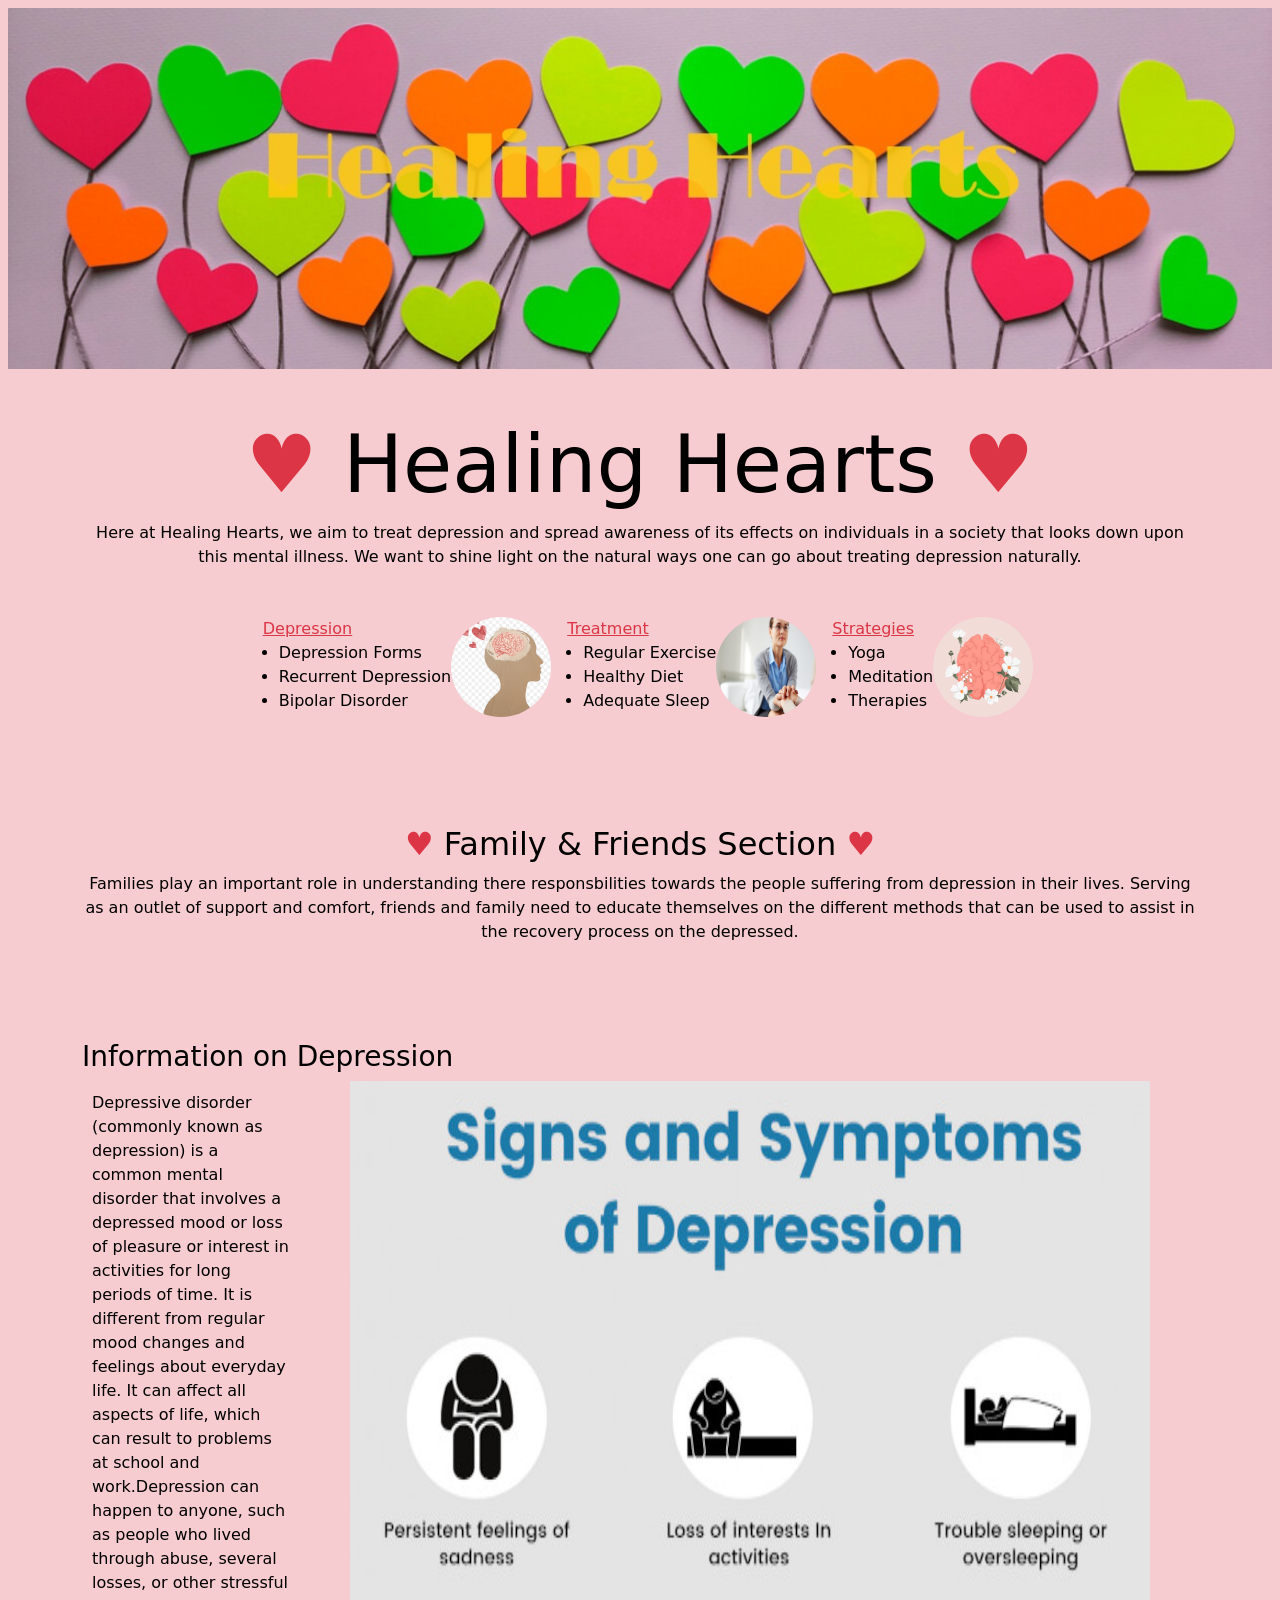
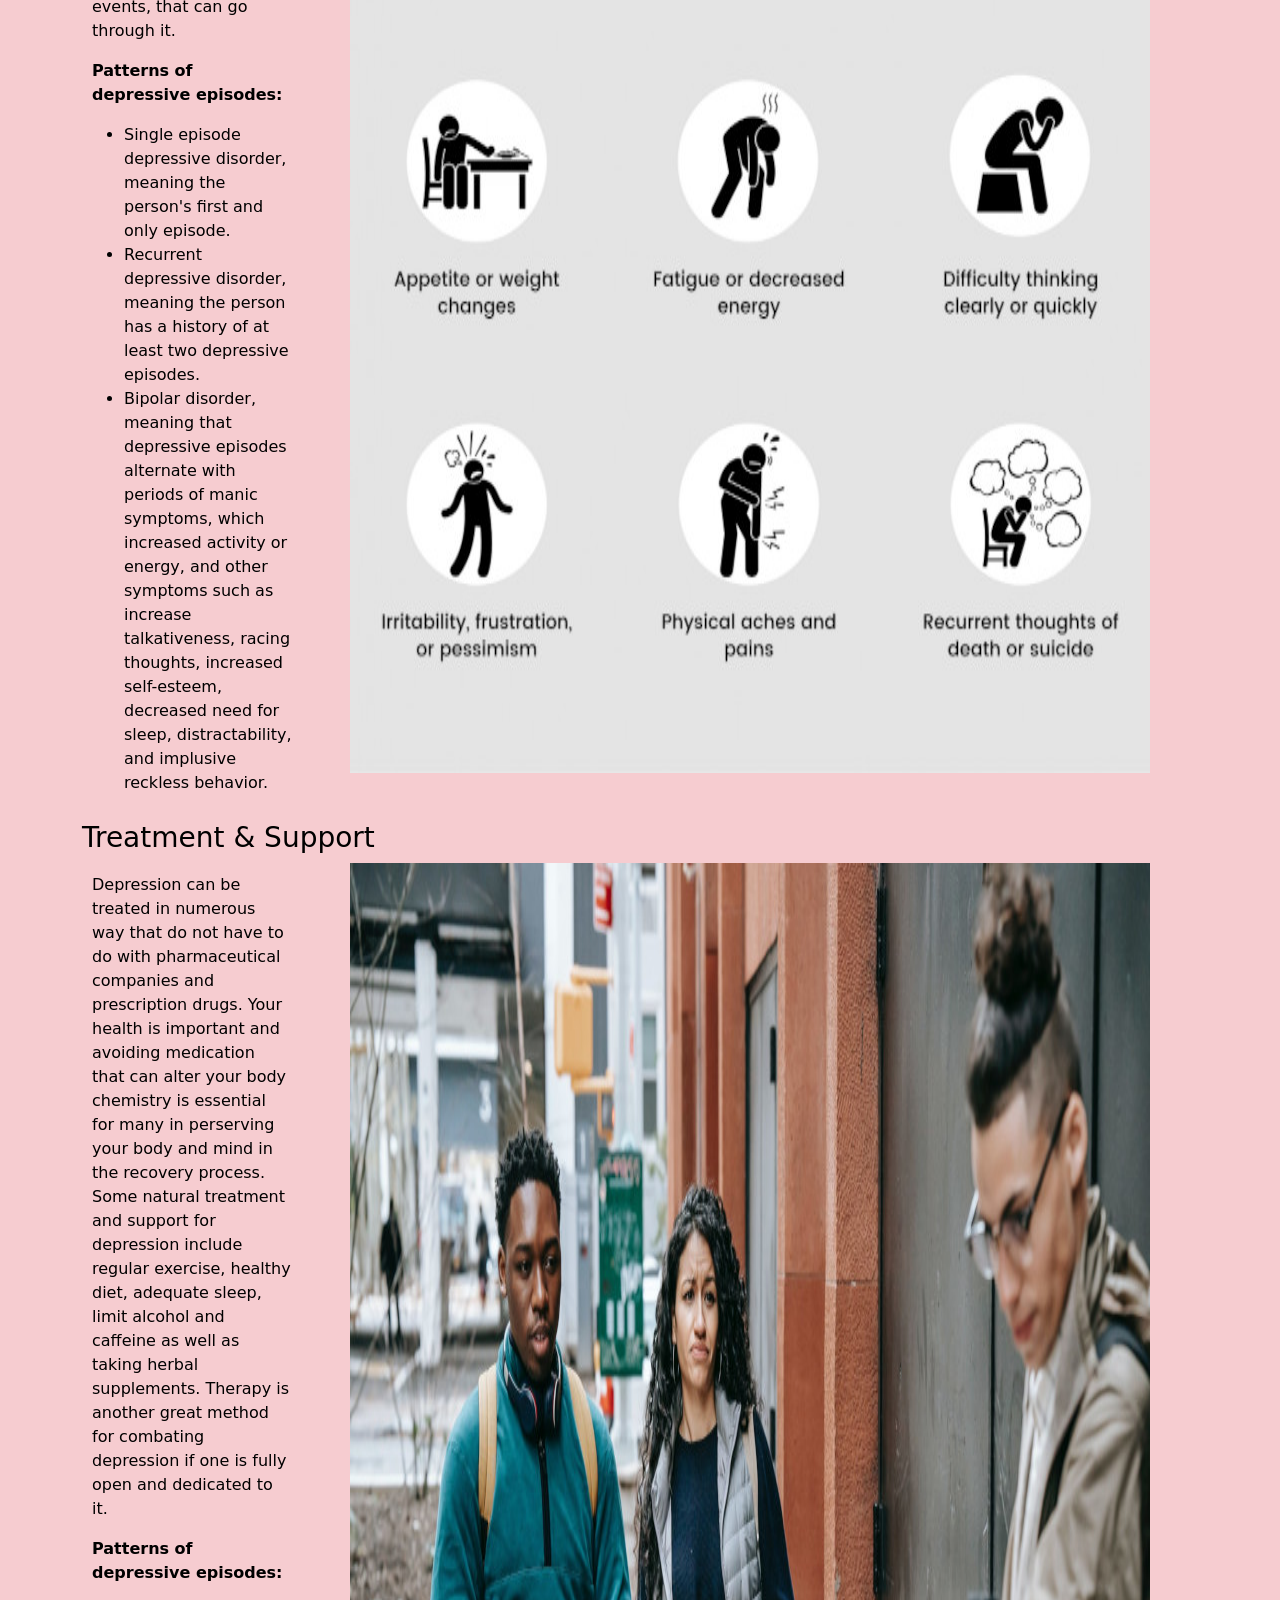
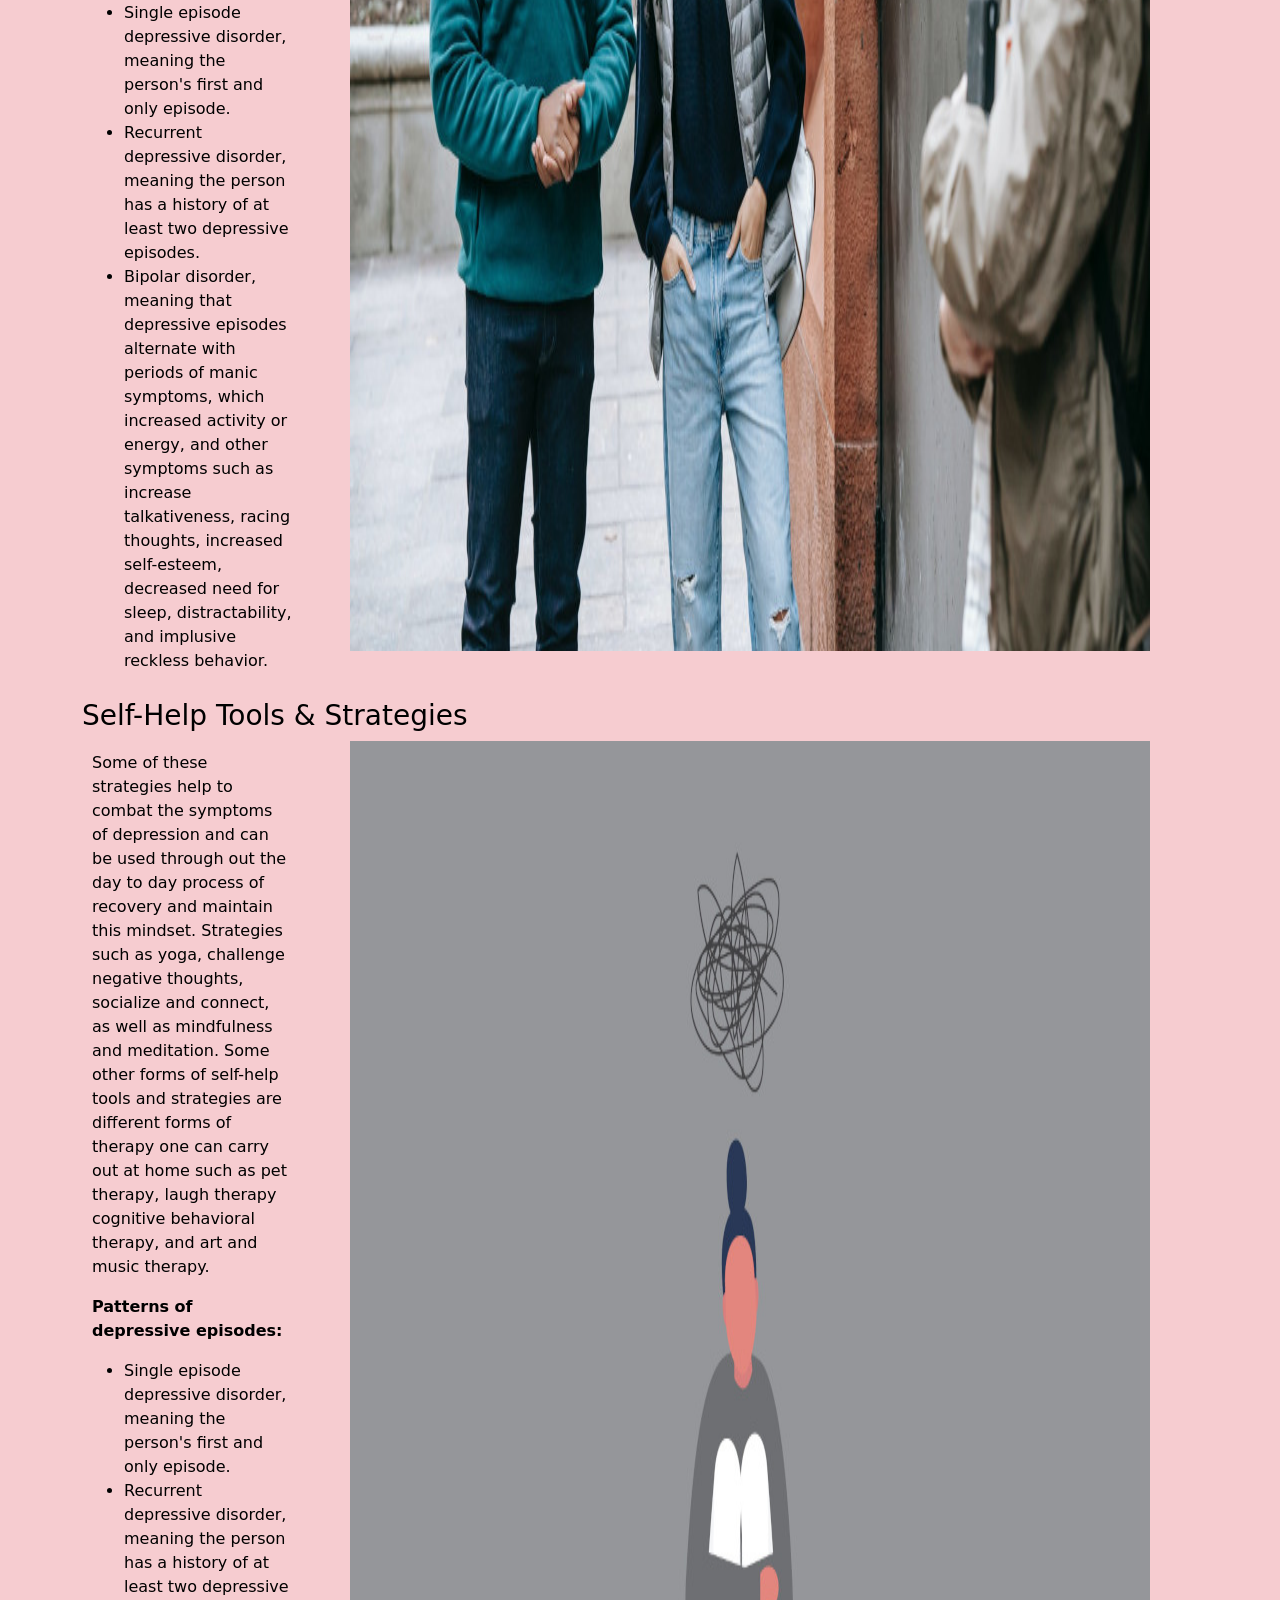
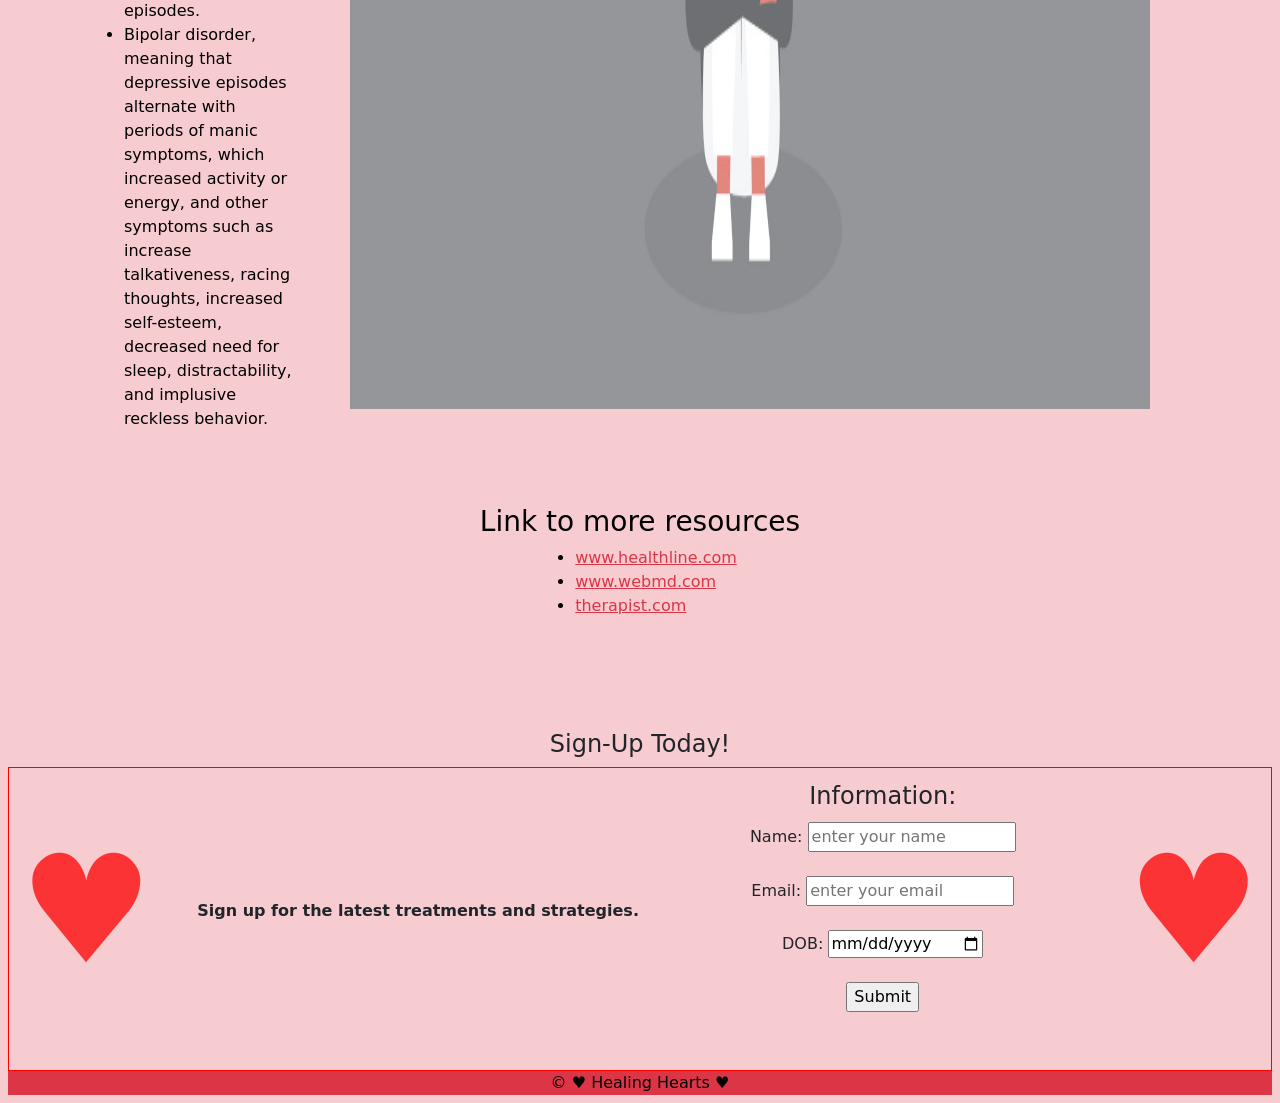
==== index.html @ 831aab3d "Add files via upload" ====
<!doctype html>
<html lang="en">

<head>
   <title>♥ Healing Hearts ♥</title>
   <meta charset="utf-8">
   <meta name="viewport" content="width=device-width, initial-scale=1.0">
   <link rel="stylesheet" href="CSS/mystyle.css">
   <link href="https://cdn.jsdelivr.net/npm/bootstrap@5.3.2/dist/css/bootstrap.min.css" rel="stylesheet"
      integrity="sha384-T3c6CoIi6uLrA9TneNEoa7RxnatzjcDSCmG1MXxSR1GAsXEV/Dwwykc2MPK8M2HN" crossorigin="anonymous">
</head>

<body>
   <div class="bg-danger p-2" style="--bs-bg-opacity: .25;">
      <header>
         <img src="img/Sample-Header-Photo.jpg" alt="Healing Hearts Header">
      </header>

      <main>
         <section class="container">
            <h1 class="display-1 mt-5"><span class="text-danger">♥</span> Healing Hearts <span
                  class="text-danger">♥</span></h1>
            <p class="text-center mt-2 mb-5">
               Here at Healing Hearts, we aim to treat depression and spread awareness of its
               effects on individuals in a society that looks down upon this mental illness.
               We want to shine light on the natural ways one can go about treating depression
               naturally.
            </p>

            <div class="d-flex justify-content-center">
               <nav class="activity-row">
                  <div class="list-paragraph">
                     <a href="#Section 1 Title" class="px-3 text-danger">Depression</a>
                     <ul>
                        <li>Depression Forms</li>
                        <li>Recurrent Depression</li>
                        <li>Bipolar Disorder</li>
                     </ul>
                  </div>
                  <img src="img/SectionOne.png" width="100" height="100" alt="Mental Illness">

                  <div class="list-paragraph">
                     <a href="#Section 2 Title" class="px-3 text-danger">Treatment</a>
                     <ul>
                        <li>Regular Exercise</li>
                        <li>Healthy Diet</li>
                        <li>Adequate Sleep</li>
                     </ul>
                  </div>
                  <img src="img/Section_2.png" width="100" height="100" alt="Treatment">

                  <div class="list-paragraph">
                     <a href="#Section 3 Title" class="px-3 text-danger">Strategies</a>
                     <ul>
                        <li>Yoga</li>
                        <li>Meditation</li>
                        <li>Therapies</li>
                     </ul>
                  </div>
                  <img src="img/Section3.png" width="100" height="100" alt="Strategies">
               </nav>
            </div>

            <h2 class="text-center mt-5 pt-5"><span class="text-danger">♥</span> Family & Friends Section <span
                  class="text-danger">♥</span></h2>
            <p class="text-center mb-5 pb-5">
               Families play an important role in understanding there responsbilities
               towards the people suffering from depression in their lives. Serving
               as an outlet of support and comfort, friends and family need to educate
               themselves on the different methods that can be used to assist in the
               recovery process on the depressed.
            </p>

            <h3 id="Section 1 Title" class="text-left">Information on Depression</h3>
            <article class="activity-row">
               <div class="activity-col">
                  <p>
                     Depressive disorder (commonly known as depression) is a common
                     mental disorder that involves a depressed mood or loss of pleasure
                     or interest in activities for long periods of time. It is different
                     from regular mood changes and feelings about everyday life. It can
                     affect all aspects of life, which can result to problems at school
                     and work.Depression can happen to anyone, such as people who lived
                     through abuse, several losses, or other stressful events, that can
                     go through it.</p>
                  <p>
                     <strong>Patterns of depressive episodes:</strong>
                  </p>
                  <div class="list-paragraph">
                     <ul>
                        <li>Single episode depressive disorder, meaning the person's first and
                           only episode.</li>
                        <li>Recurrent depressive disorder, meaning the person has
                           a history of at least two depressive episodes.</li>
                        <li>Bipolar disorder, meaning that depressive episodes alternate with periods of manic symptoms,
                           which increased activity or energy, and other symptoms such as increase
                           talkativeness, racing thoughts, increased self-esteem, decreased need
                           for sleep, distractability, and implusive reckless behavior.</li>
                     </ul>
                  </div>
               </div>
               <img src="img/signssymptoms.jpg" width="auto" height="auto" alt="Signs & Symptoms" class="mb-5 px-5">
            </article>

            <h3 id="Section 2 Title" class="text-left">Treatment & Support</h3>
            <article class="activity-row">
               <div class="activity-col">
                  <p>
                     Depression can be treated in numerous way that do not have to
                     do with pharmaceutical companies and prescription drugs. Your
                     health is important and avoiding medication that can alter your
                     body chemistry is essential for many in perserving your body and
                     mind in the recovery process. Some natural treatment and support
                     for depression include regular exercise, healthy diet, adequate
                     sleep, limit alcohol and caffeine as well as taking herbal supplements.
                     Therapy is another great method for combating depression if one is
                     fully open and dedicated to it.
                  </p>
                  <p>
                     <strong>Patterns of depressive episodes:</strong>
                  </p>
                  <div class="list-paragraph">
                     <ul>
                        <li>Single episode depressive disorder, meaning the person's first and
                           only episode.</li>
                        <li>Recurrent depressive disorder, meaning the person has
                           a history of at least two depressive episodes.</li>
                        <li>Bipolar disorder, meaning that depressive episodes alternate with periods of manic symptoms,
                           which increased activity or energy, and other symptoms such as increase
                           talkativeness, racing thoughts, increased self-esteem, decreased need
                           for sleep, distractability, and implusive reckless behavior.</li>
                     </ul>
                  </div>
               </div>
               <img src="img/pexels-keira-burton-6147128-1-scaled.jpg" width="auto" height="auto"
                  alt="Treatment & Support" class="mb-5 px-5">
            </article>

            <h3 id="Section 3 Title" class="text-left">Self-Help Tools & Strategies</h3>
            <article class="activity-row">
               <div class="activity-col">
                  <p>
                     Some of these strategies help to combat the symptoms of depression
                     and can be used through out the day to day process of recovery and
                     maintain this mindset. Strategies such as yoga, challenge negative
                     thoughts, socialize and connect, as well as mindfulness and meditation.
                     Some other forms of self-help tools and strategies are different forms
                     of therapy one can carry out at home such as pet therapy, laugh therapy
                     cognitive behavioral therapy, and art and music therapy.
                  </p>
                  <p>
                     <strong>Patterns of depressive episodes:</strong>
                  </p>
                  <div class="list-paragraph">
                     <ul>
                        <li>Single episode depressive disorder, meaning the person's first and
                           only episode.</li>
                        <li>Recurrent depressive disorder, meaning the person has
                           a history of at least two depressive episodes.</li>
                        <li>Bipolar disorder, meaning that depressive episodes alternate with periods of manic symptoms,
                           which increased activity or energy, and other symptoms such as increase
                           talkativeness, racing thoughts, increased self-esteem, decreased need
                           for sleep, distractability, and implusive reckless behavior.</li>
                     </ul>
                  </div>
               </div>
               <img src="img/Depressed-1.jpg" width="auto" height="auto" alt="Self-Help Tools & Strategies"
                  class="mb-5 px-5">
            </article>

            <h3 class="text-center mt-5">Link to more resources</h3>
            <div class="d-flex justify-content-center mb-5 pb-5">
               <ul>
                  <li><a href="https://www.healthline.com/" class="text-danger">www.healthline.com</a></li>
                  <li><a href="https://www.webmd.com/" class="text-danger">www.webmd.com</a></li>
                  <li><a href="https://therapist.com/" class="text-danger">therapist.com</a></li>
               </ul>
            </div>
         </section>
      </main>

      <article id="sign_up_today!" class="text-center" class="text-black">
         <h4>Sign-Up Today!</h4>
         <div id="sign_up_today">
            <p class="heart-container">♥</p>
            <p>
               <strong>Sign up for the latest treatments and strategies.</strong>
            </p>
            <aside>
               <form action="https://api.sheetmonkey.io/form/oBPAyMfggeVsND5nPF7bwJ" method="POST">
                  <fieldset class="mb-5">
                     <legend>Information:</legend>
                     <label for="name">Name:</label> <input id="name" type="text" name="visitor_name"
                        placeholder="enter your name"><br><br>
                     <label for="email">Email:</label> <input id="email" type="email" name="visitor_email"
                        placeholder="enter your email"><br><br>
                     <label for="DOB">DOB:</label> <input id="DOB" type="date" name="visitor_DOB"
                        placeholder="enter your DOB"><br><br>
                     <input type="submit" value="Submit">
                  </fieldset>
               </form>
            </aside>
            <p class="heart-container">♥</p>
         </div>
      </article>

      <footer class="text-center bg-danger text-black">
         &copy; ♥ Healing Hearts ♥
      </footer>
   </div>
</body>

</html>
---- CSS/mystyle.css ----
header img {
    width: 100%;
}

h1 {
    text-align: center;
    font-size: 50px;
}

body {
    font-family: sans-serif;
}

footer {
    text-align: center;
}

.activity-row {
    display: flex;
    text-align: left;
}

main {
    color:black;
 }

 .container {
    margin-left: auto;
    margin-right: auto;
    max-width: 1000px;
}

nav img {
    border-radius: 50%;
    width: 100px;
    height: 100px; 
 }

 #sign_up_today {
    border: 1px solid red;
    padding: 10px;
    display: flex;
    justify-content: space-between;
    align-items: center;
    flex-wrap: wrap;
 }

 #sign_up_today form {
    flex: 1;
    max-width: 400px;
 }

 .heart-container {
    font-size: 150px;
    color:red;
    opacity: 0.75;
 }

 .activity-col {
    padding: 10px;
}

.list-paragraph {
    margin-left: auto;
    text-align: left;
 }

 img {
    width: 100%; /* or max-width: 100%; */
    height: auto;
  }
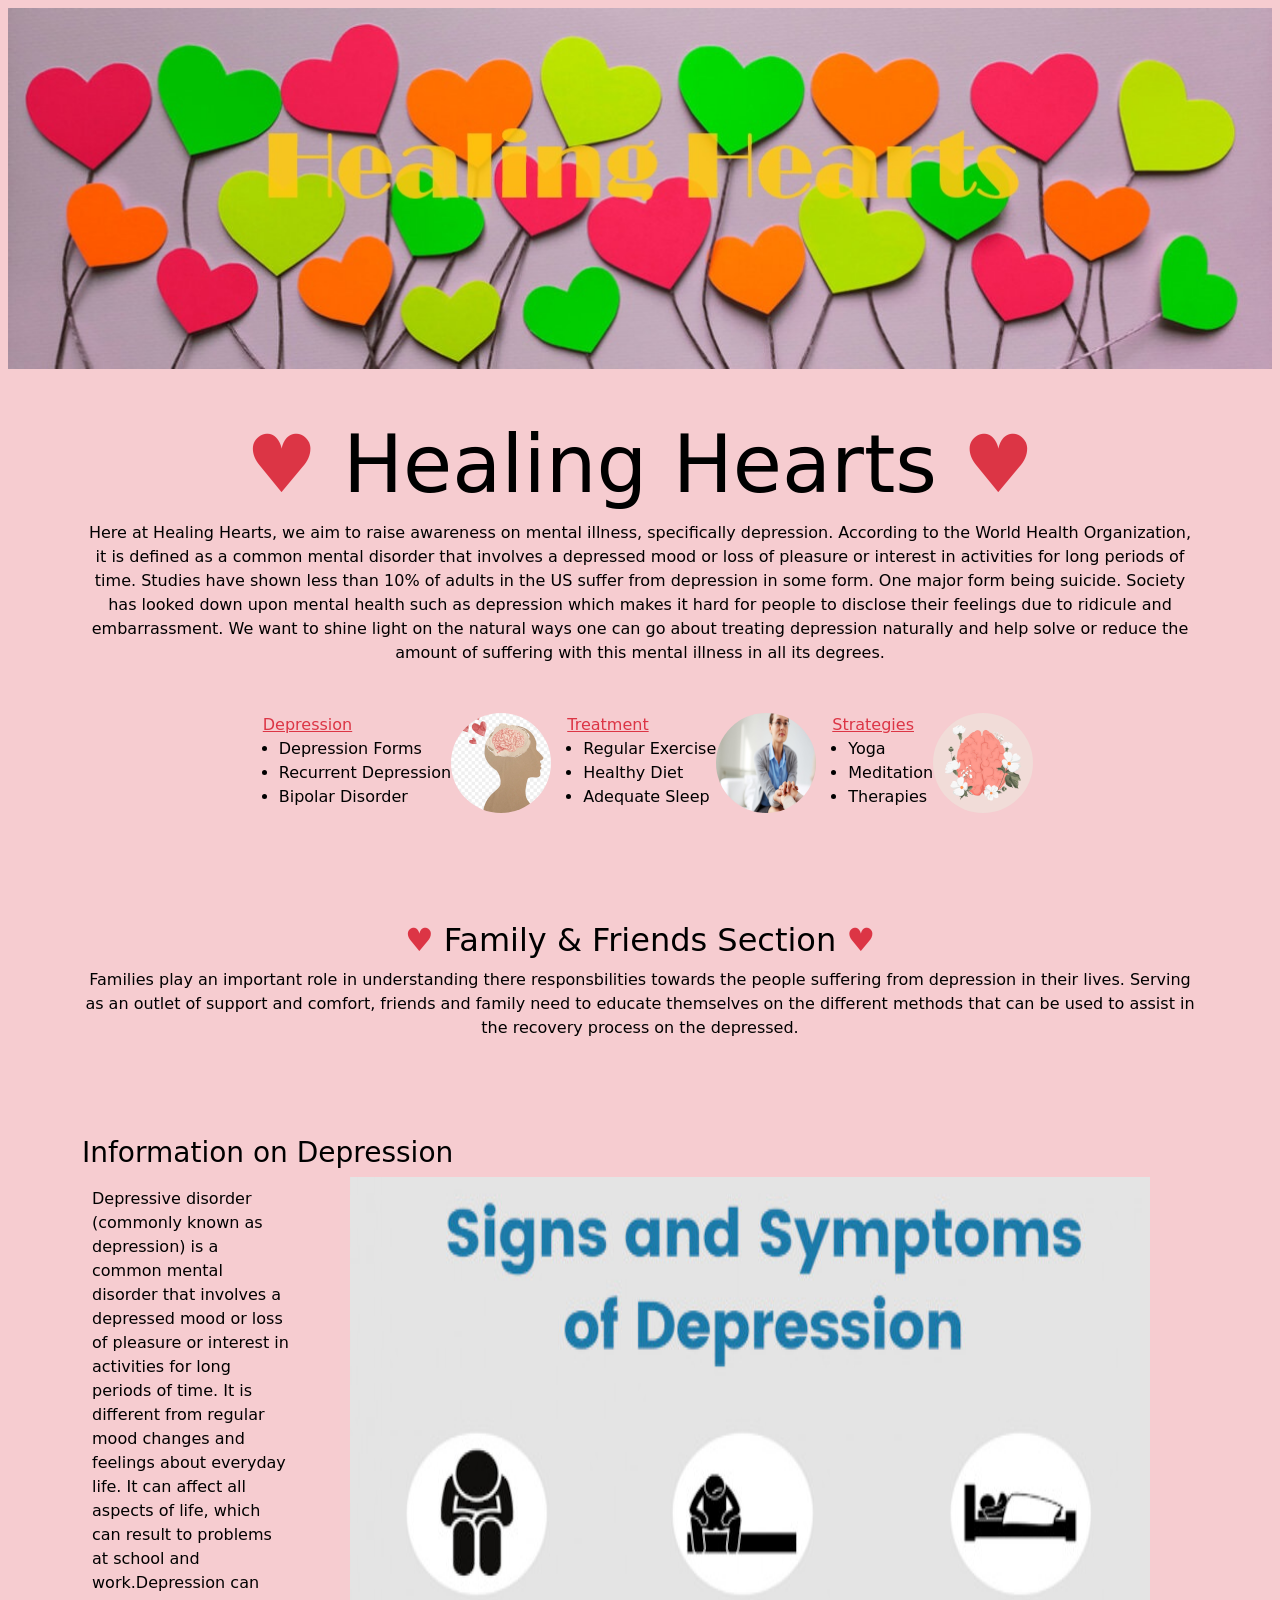
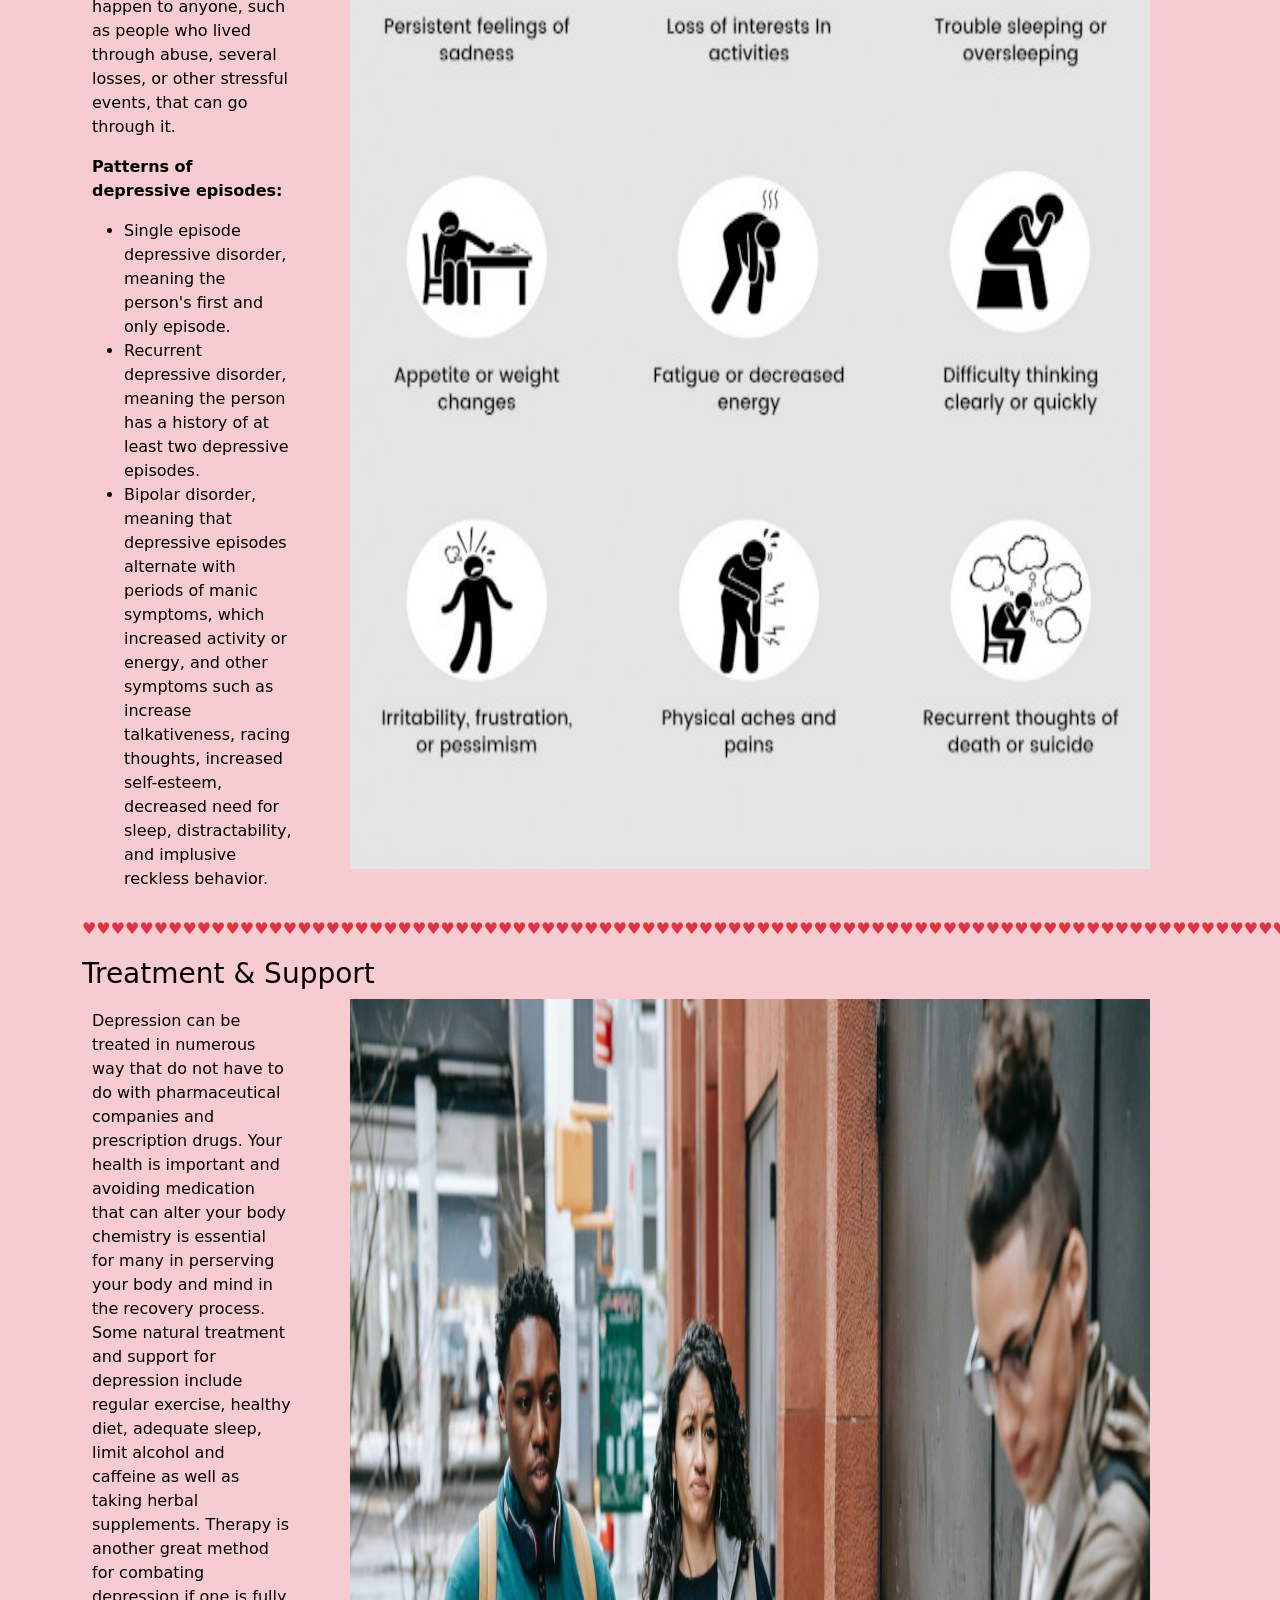
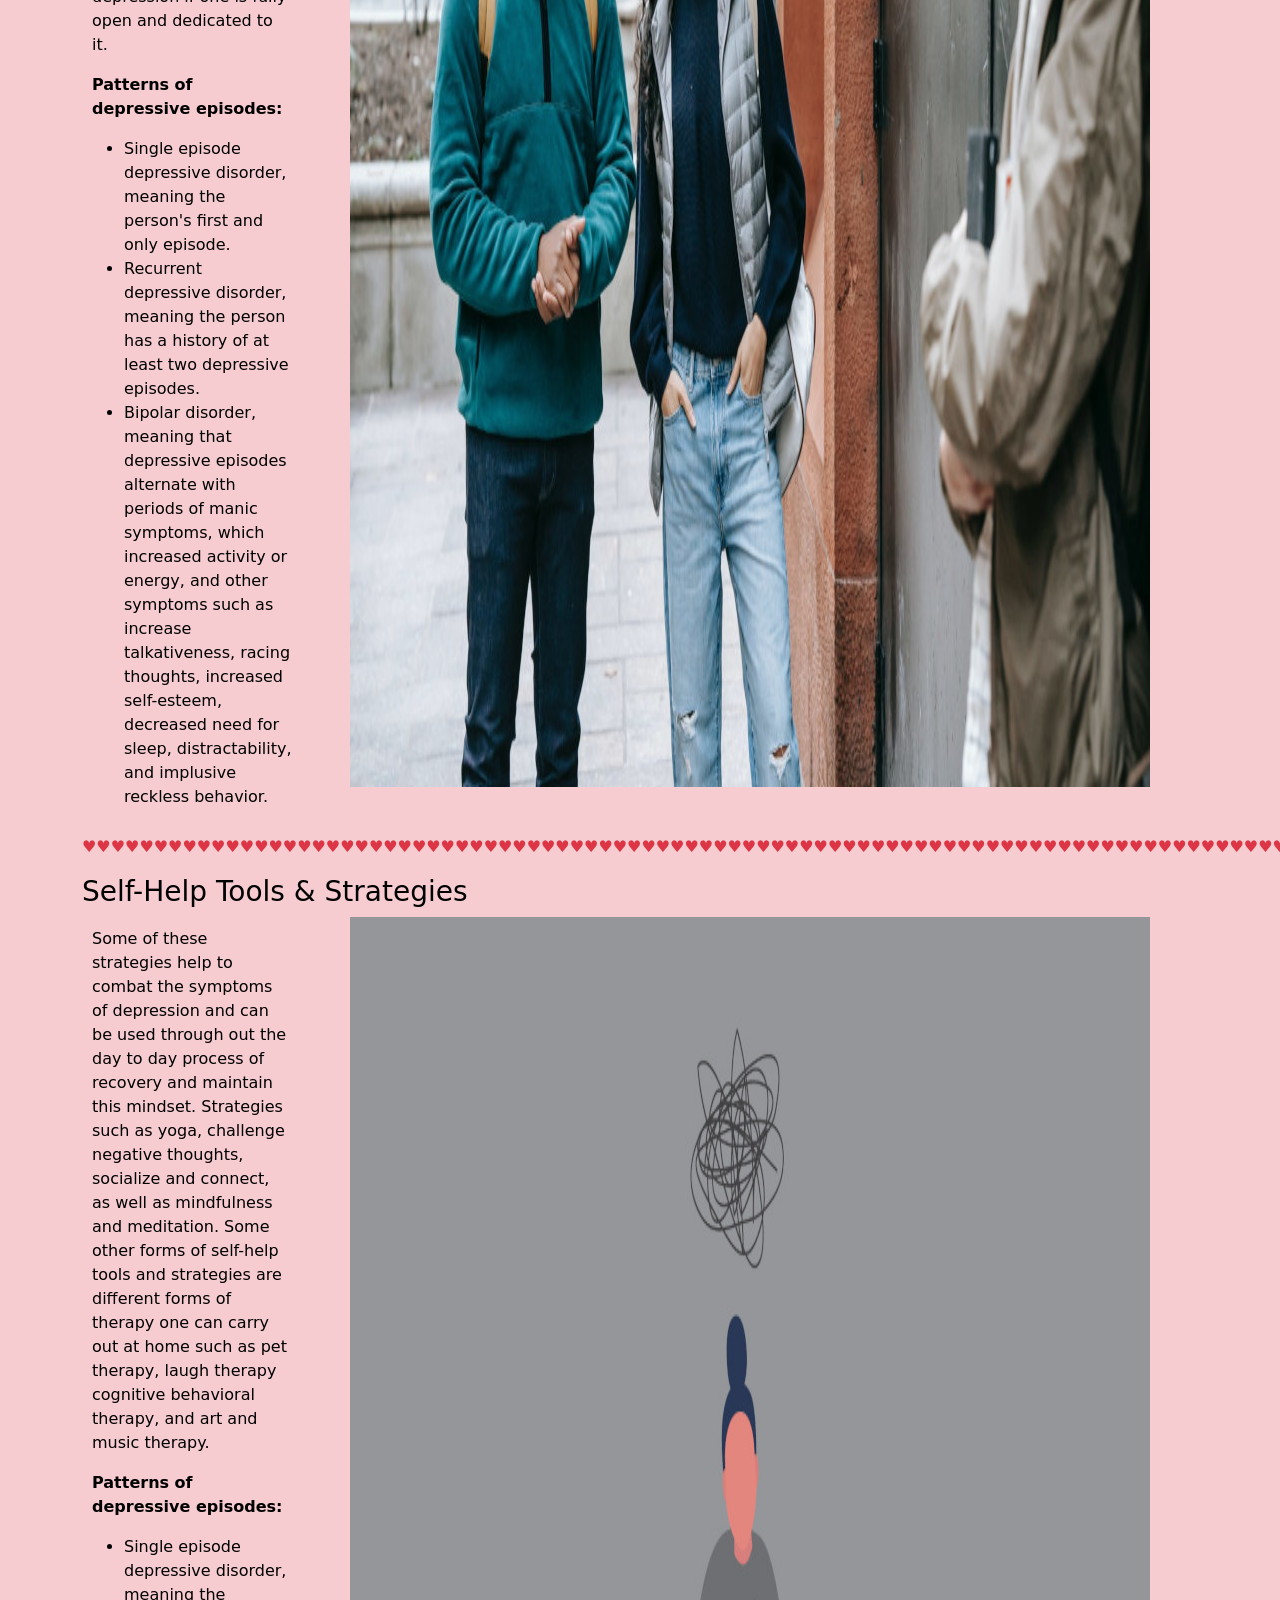
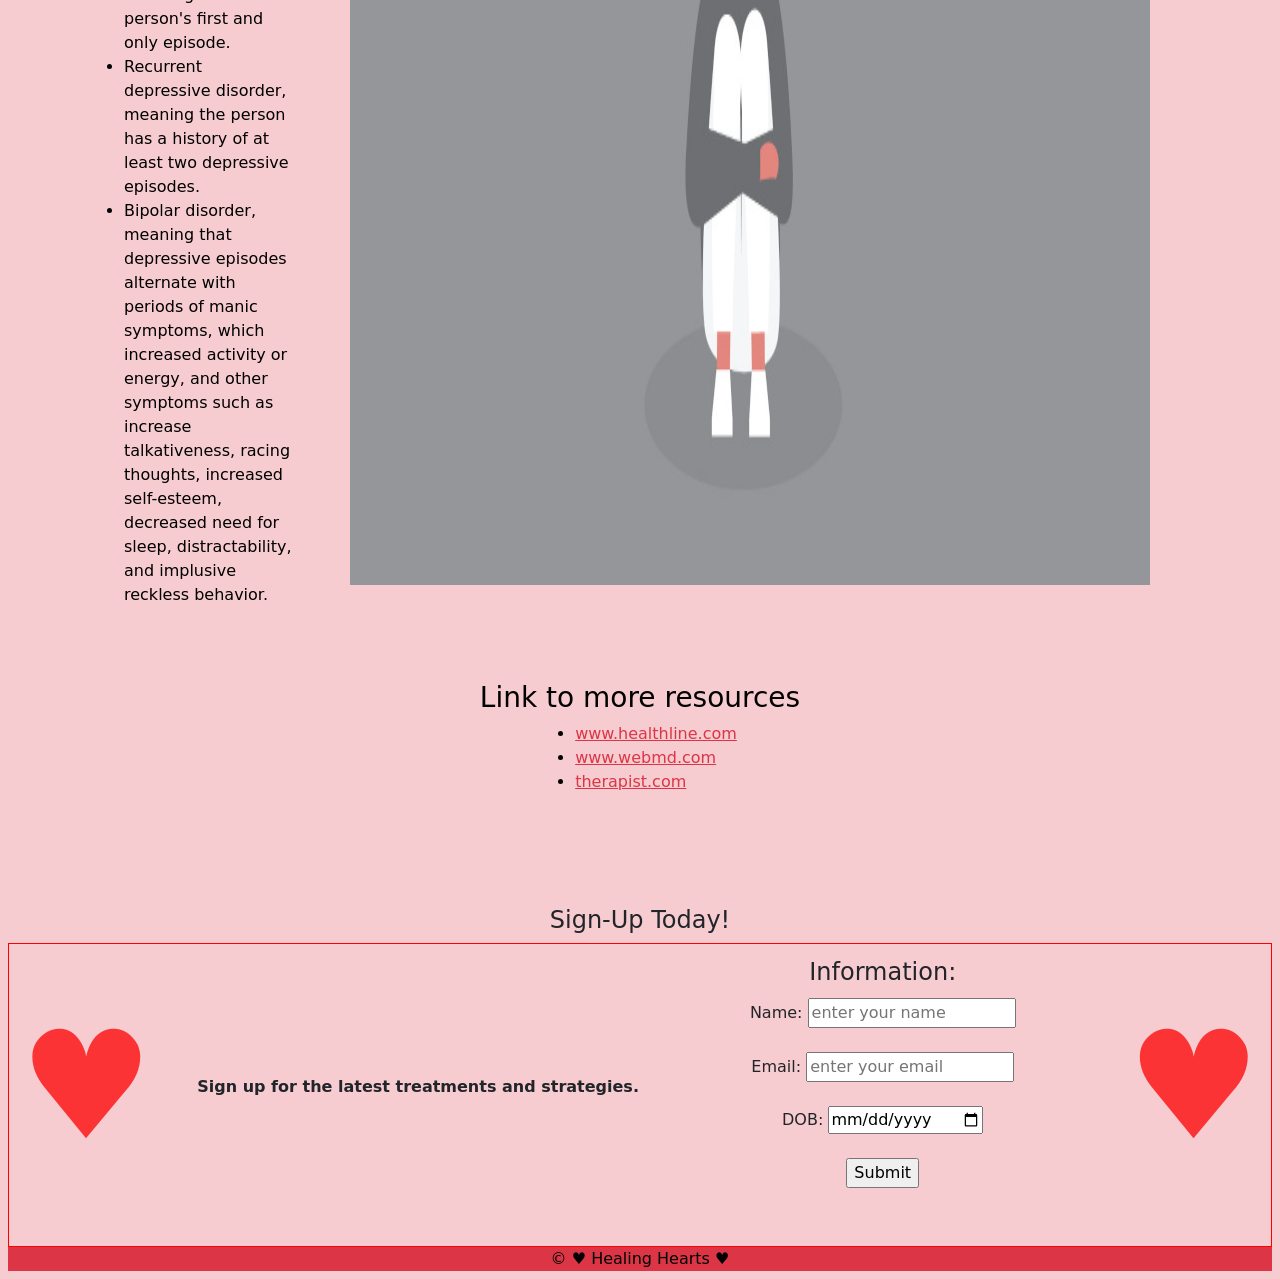
==== commit ceeb86bd: "Add files via upload" ====
--- a/index.html
+++ b/index.html
@@ -21,10 +21,16 @@
             <h1 class="display-1 mt-5"><span class="text-danger">♥</span> Healing Hearts <span
                   class="text-danger">♥</span></h1>
             <p class="text-center mt-2 mb-5">
-               Here at Healing Hearts, we aim to treat depression and spread awareness of its
-               effects on individuals in a society that looks down upon this mental illness.
-               We want to shine light on the natural ways one can go about treating depression
-               naturally.
+               Here at Healing Hearts, we aim to raise awareness on mental illness, specifically
+               depression. According to the World Health Organization, it is defined as a common
+               mental disorder that involves a depressed mood or loss of pleasure or interest in
+               activities for long periods of time. Studies have shown less than 10% of adults
+               in the US suffer from depression in some form. One major form being suicide.
+               Society has looked down upon mental health such as depression which makes it hard
+               for people to disclose their feelings due to ridicule and embarrassment. We want
+               to shine light on the natural ways one can go about treating depression naturally
+               and help solve or reduce the amount of suffering with this mental illness in all
+               its degrees.
             </p>
 
             <div class="d-flex justify-content-center">
@@ -102,6 +108,11 @@
                <img src="img/signssymptoms.jpg" width="auto" height="auto" alt="Signs & Symptoms" class="mb-5 px-5">
             </article>
 
+            <span class="text-danger">
+               <p>♥♥♥♥♥♥♥♥♥♥♥♥♥♥♥♥♥♥♥♥♥♥♥♥♥♥♥♥♥♥♥♥♥♥♥♥♥♥♥♥♥♥♥♥♥♥♥♥♥♥♥♥♥♥♥♥♥♥♥♥♥♥♥♥♥♥♥♥♥♥♥♥♥♥♥♥♥♥♥♥♥♥♥♥♥♥♥♥♥♥♥♥♥♥♥♥♥♥♥♥♥♥♥♥♥♥♥♥♥♥♥♥♥♥
+               </p>
+            </span>
+
             <h3 id="Section 2 Title" class="text-left">Treatment & Support</h3>
             <article class="activity-row">
                <div class="activity-col">
@@ -135,6 +146,11 @@
                <img src="img/pexels-keira-burton-6147128-1-scaled.jpg" width="auto" height="auto"
                   alt="Treatment & Support" class="mb-5 px-5">
             </article>
+
+            <span class="text-danger">
+               <p>♥♥♥♥♥♥♥♥♥♥♥♥♥♥♥♥♥♥♥♥♥♥♥♥♥♥♥♥♥♥♥♥♥♥♥♥♥♥♥♥♥♥♥♥♥♥♥♥♥♥♥♥♥♥♥♥♥♥♥♥♥♥♥♥♥♥♥♥♥♥♥♥♥♥♥♥♥♥♥♥♥♥♥♥♥♥♥♥♥♥♥♥♥♥♥♥♥♥♥♥♥♥♥♥♥♥♥♥♥♥♥♥♥♥
+               </p>
+            </span>
 
             <h3 id="Section 3 Title" class="text-left">Self-Help Tools & Strategies</h3>
             <article class="activity-row">
--- a/CSS/mystyle.css
+++ b/CSS/mystyle.css
@@ -63,9 +63,4 @@
 .list-paragraph {
     margin-left: auto;
     text-align: left;
- }
-
- img {
-    width: 100%; /* or max-width: 100%; */
-    height: auto;
-  }+ }
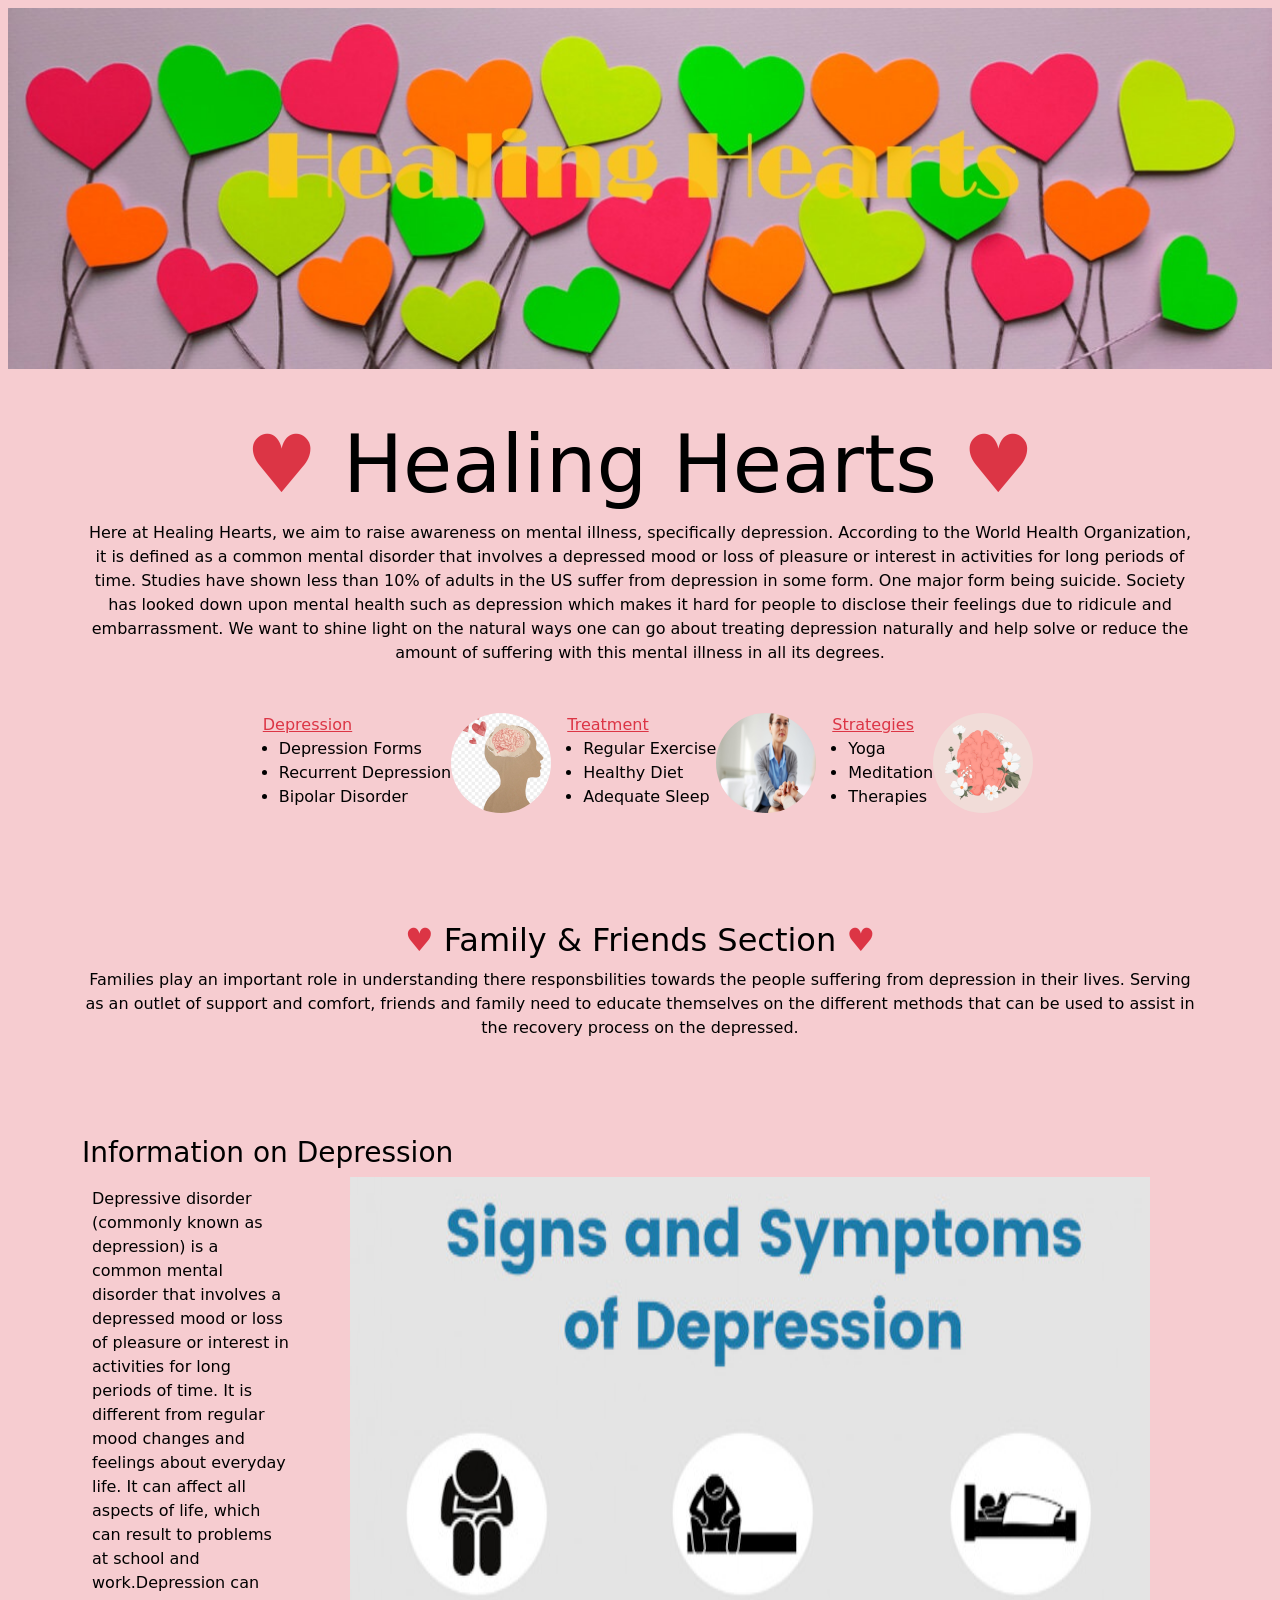
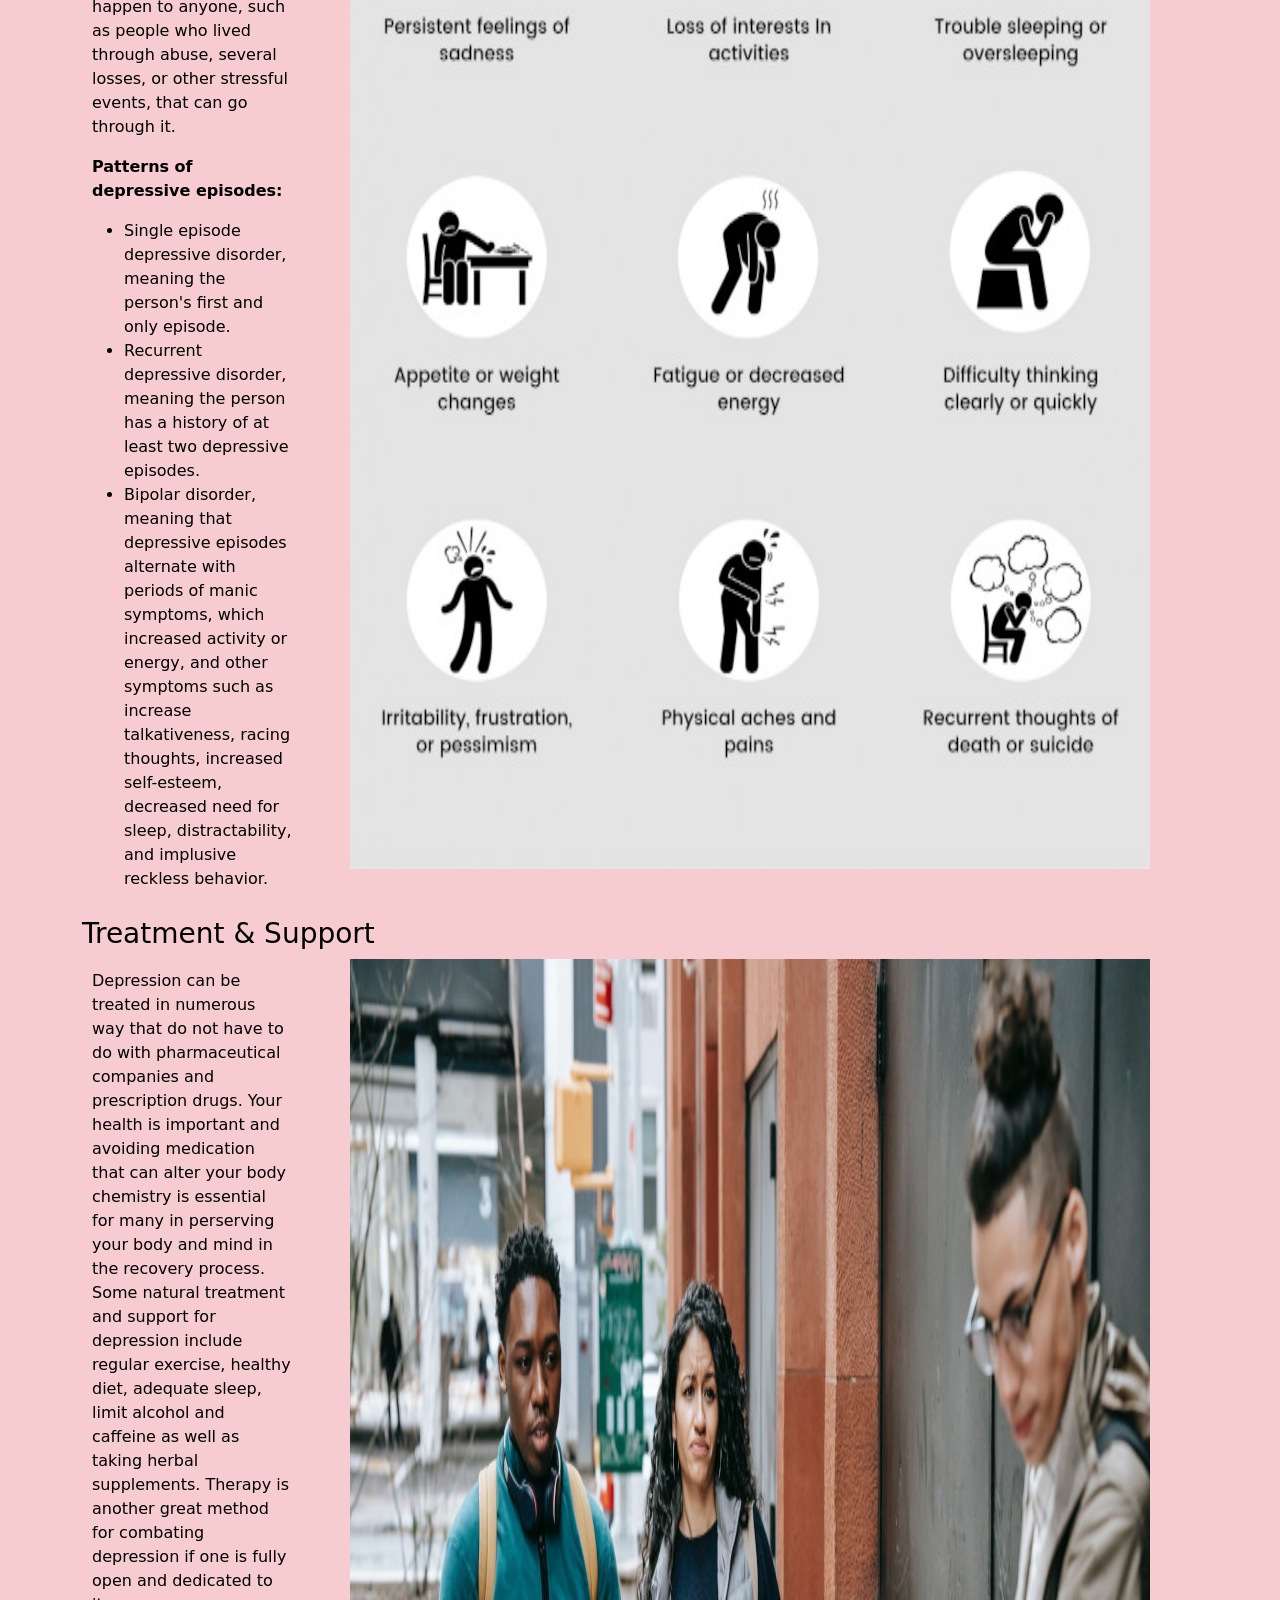
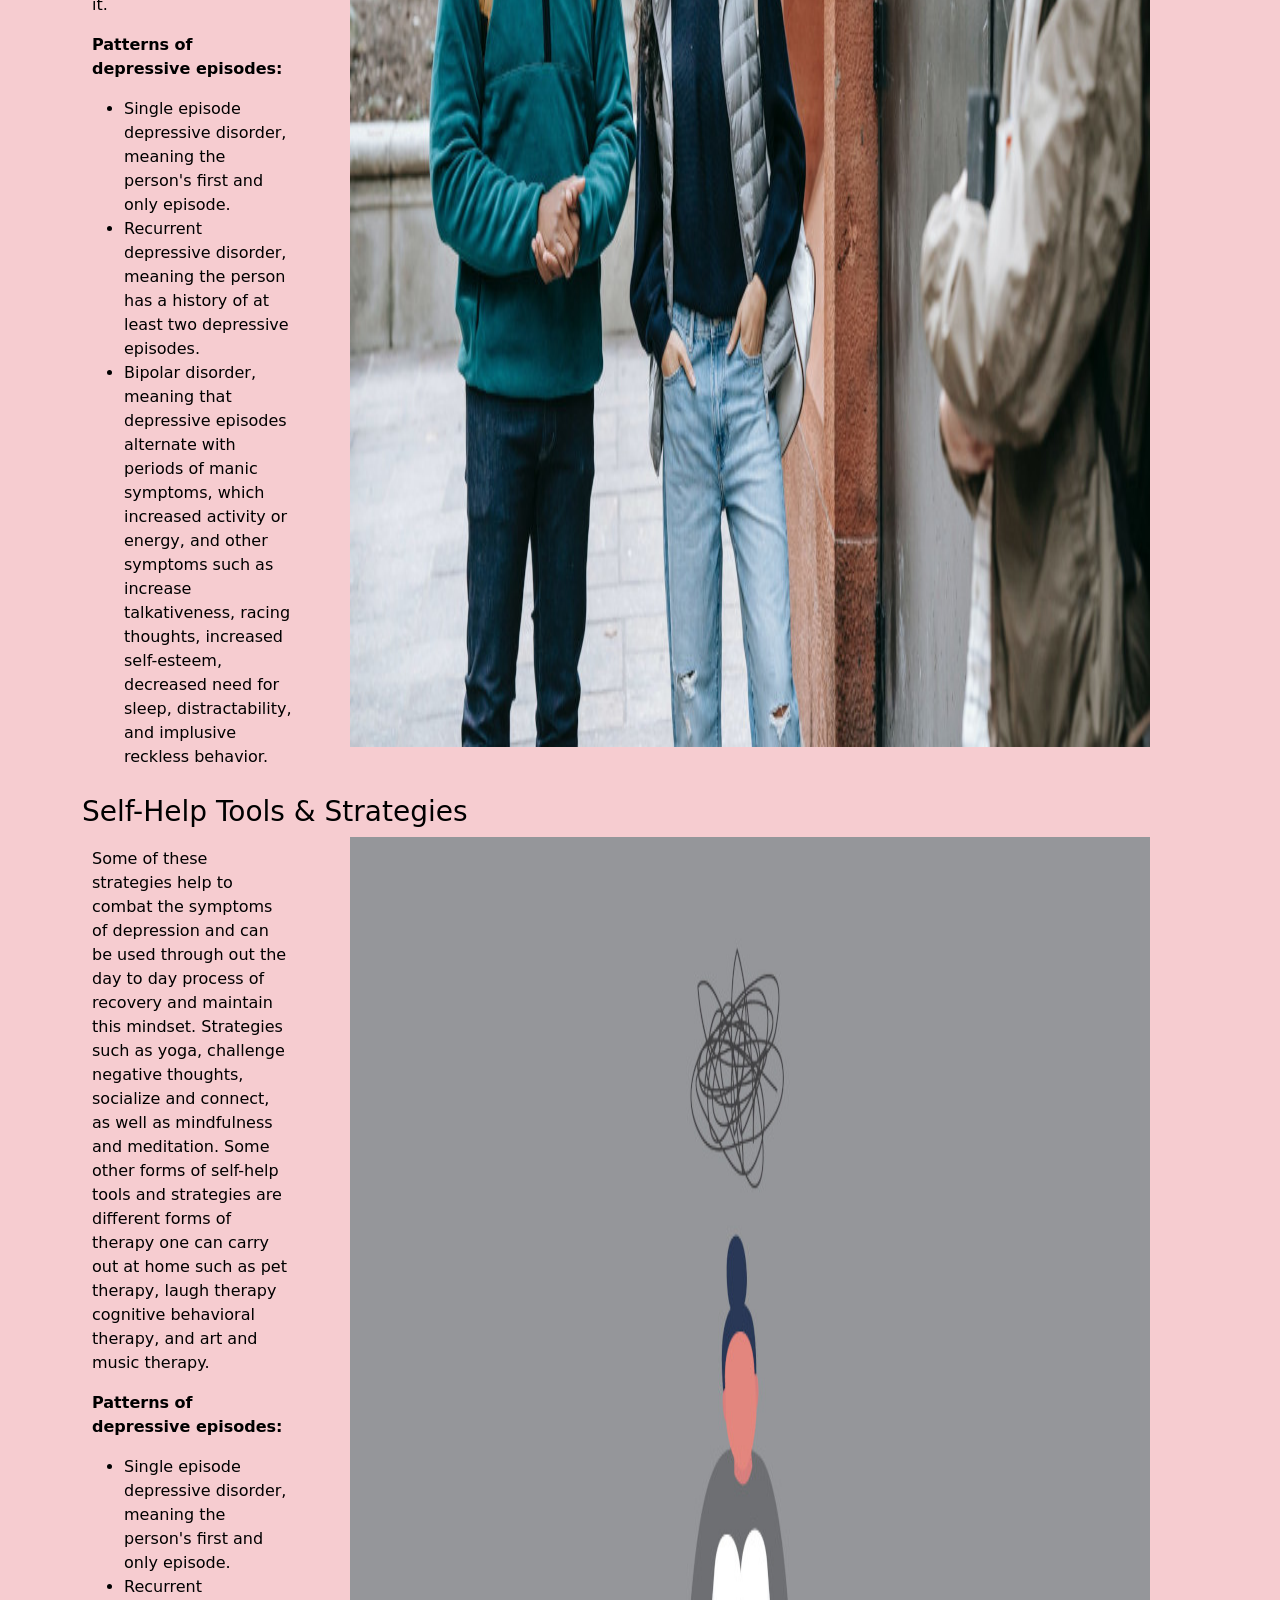
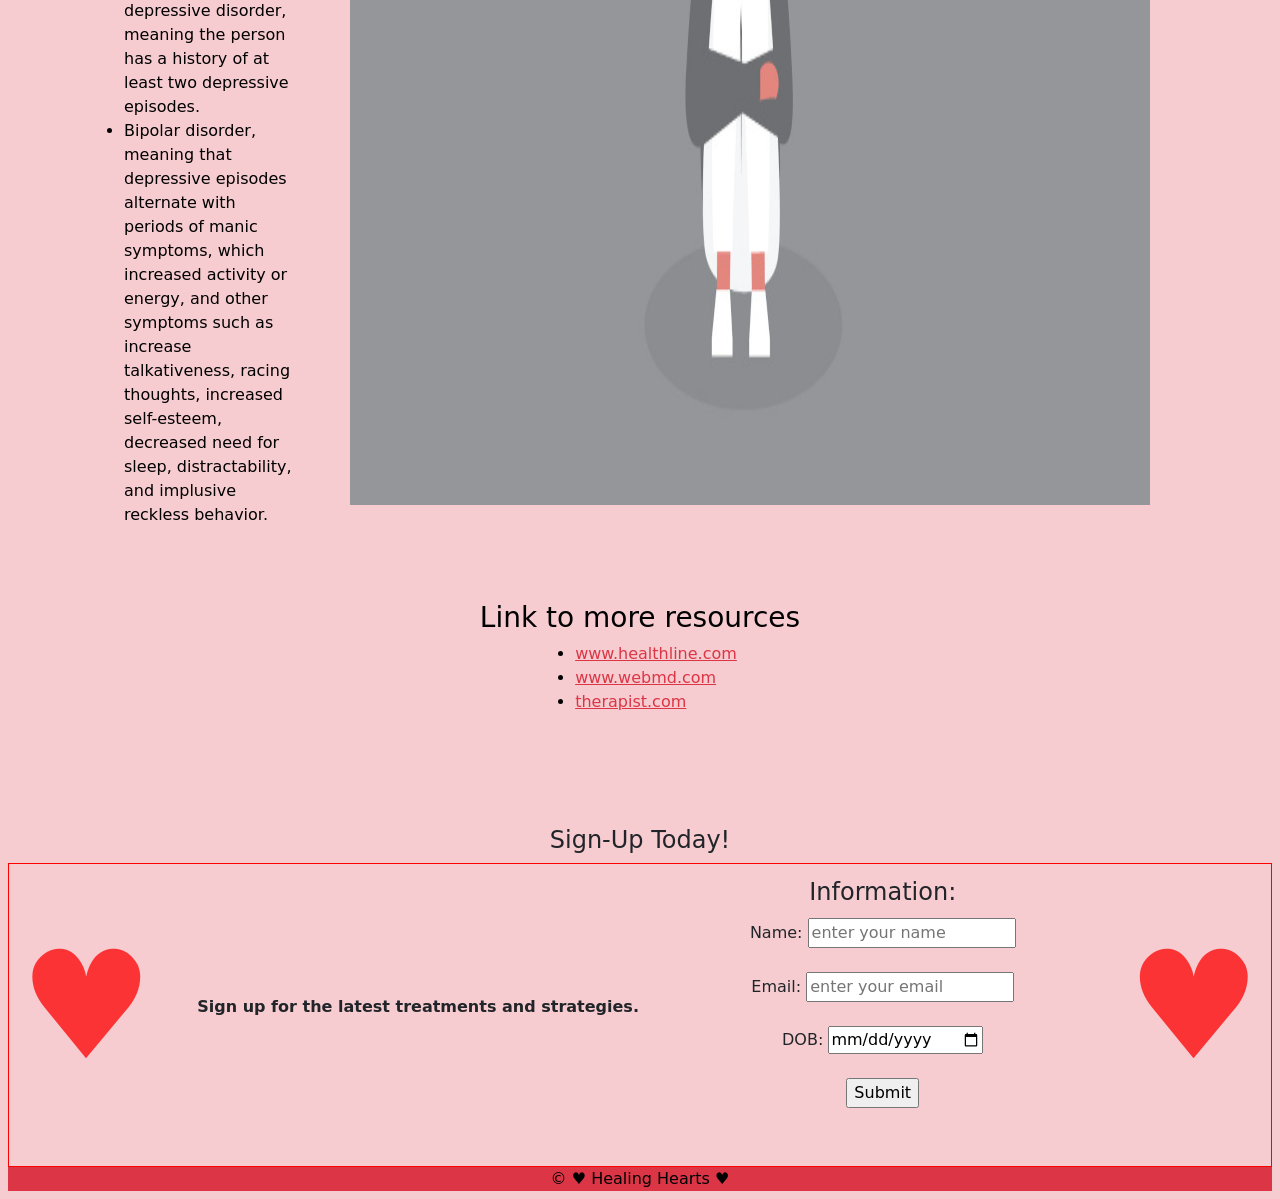
==== commit 137897d0: "Update index.html" ====
--- a/index.html
+++ b/index.html
@@ -108,11 +108,6 @@
                <img src="img/signssymptoms.jpg" width="auto" height="auto" alt="Signs & Symptoms" class="mb-5 px-5">
             </article>
 
-            <span class="text-danger">
-               <p>♥♥♥♥♥♥♥♥♥♥♥♥♥♥♥♥♥♥♥♥♥♥♥♥♥♥♥♥♥♥♥♥♥♥♥♥♥♥♥♥♥♥♥♥♥♥♥♥♥♥♥♥♥♥♥♥♥♥♥♥♥♥♥♥♥♥♥♥♥♥♥♥♥♥♥♥♥♥♥♥♥♥♥♥♥♥♥♥♥♥♥♥♥♥♥♥♥♥♥♥♥♥♥♥♥♥♥♥♥♥♥♥♥♥
-               </p>
-            </span>
-
             <h3 id="Section 2 Title" class="text-left">Treatment & Support</h3>
             <article class="activity-row">
                <div class="activity-col">
@@ -146,11 +141,6 @@
                <img src="img/pexels-keira-burton-6147128-1-scaled.jpg" width="auto" height="auto"
                   alt="Treatment & Support" class="mb-5 px-5">
             </article>
-
-            <span class="text-danger">
-               <p>♥♥♥♥♥♥♥♥♥♥♥♥♥♥♥♥♥♥♥♥♥♥♥♥♥♥♥♥♥♥♥♥♥♥♥♥♥♥♥♥♥♥♥♥♥♥♥♥♥♥♥♥♥♥♥♥♥♥♥♥♥♥♥♥♥♥♥♥♥♥♥♥♥♥♥♥♥♥♥♥♥♥♥♥♥♥♥♥♥♥♥♥♥♥♥♥♥♥♥♥♥♥♥♥♥♥♥♥♥♥♥♥♥♥
-               </p>
-            </span>
 
             <h3 id="Section 3 Title" class="text-left">Self-Help Tools & Strategies</h3>
             <article class="activity-row">
@@ -226,4 +216,4 @@
    </div>
 </body>
 
-</html>+</html>
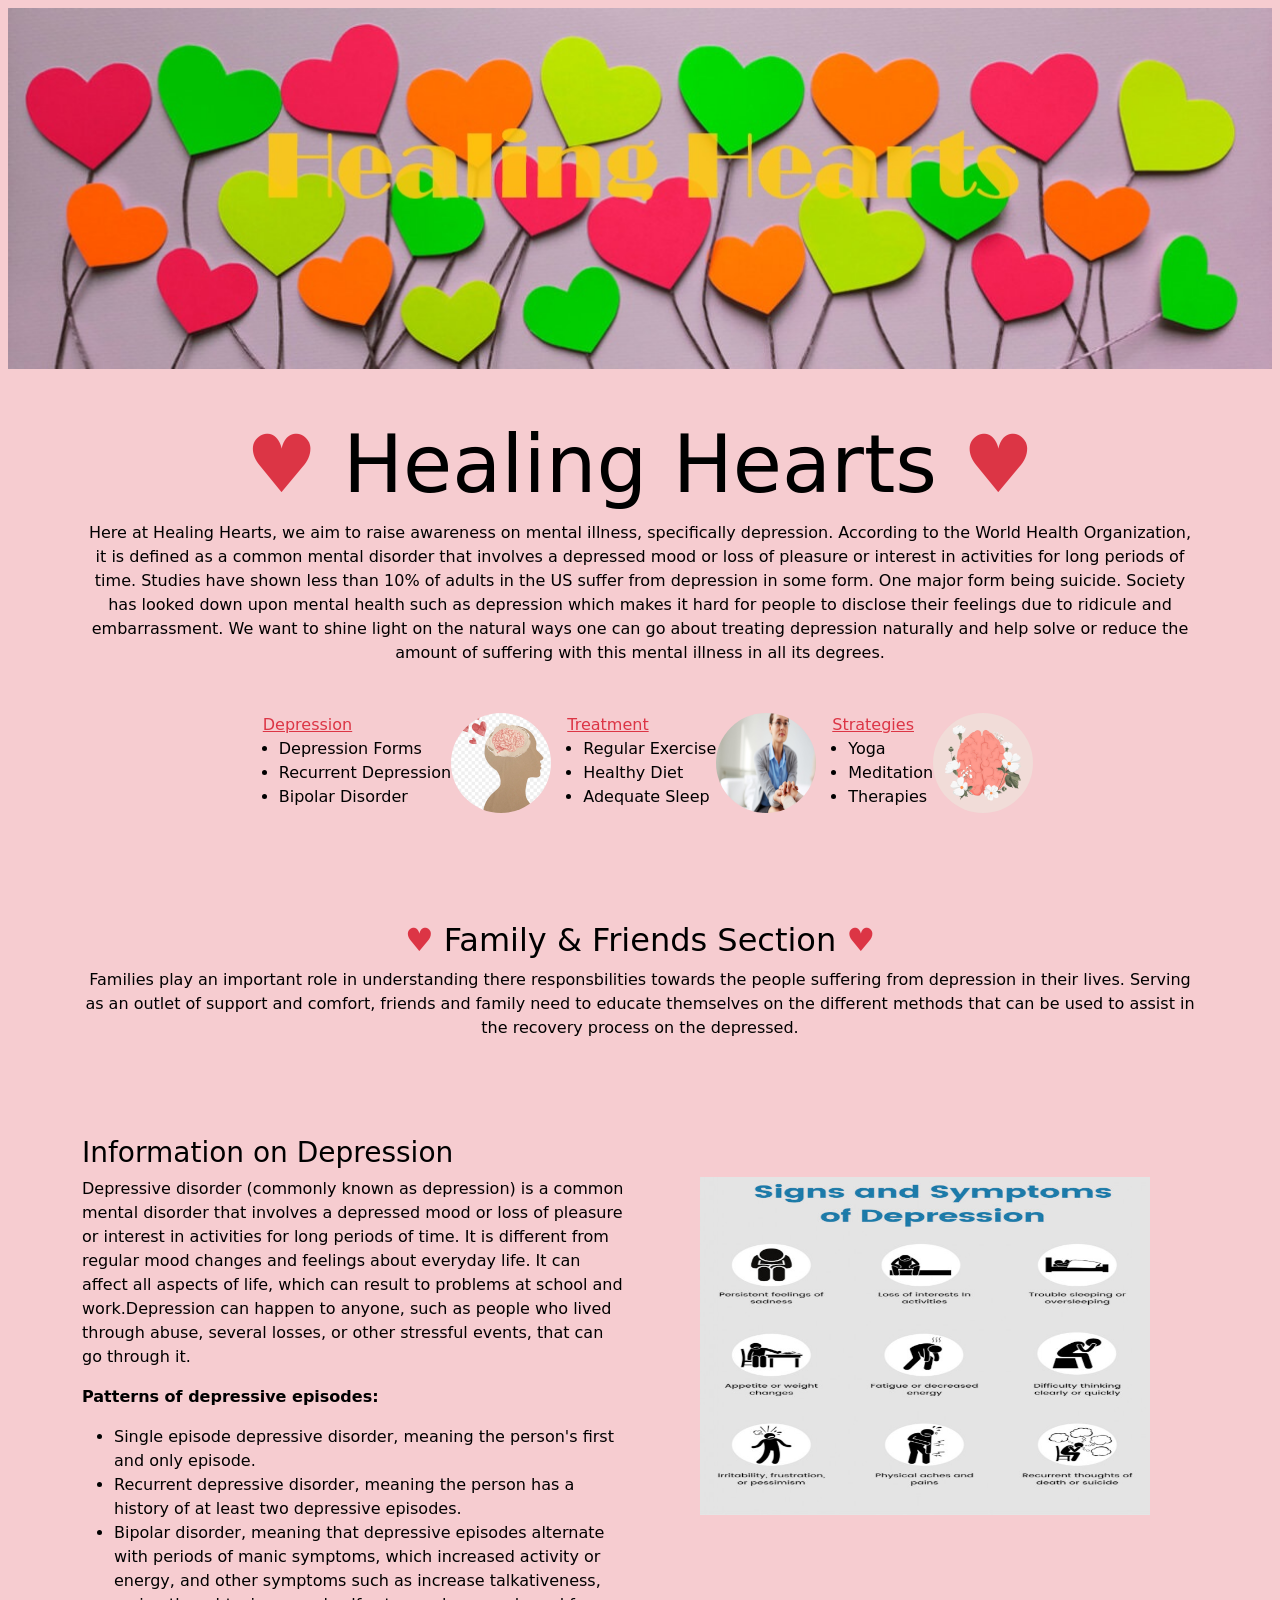
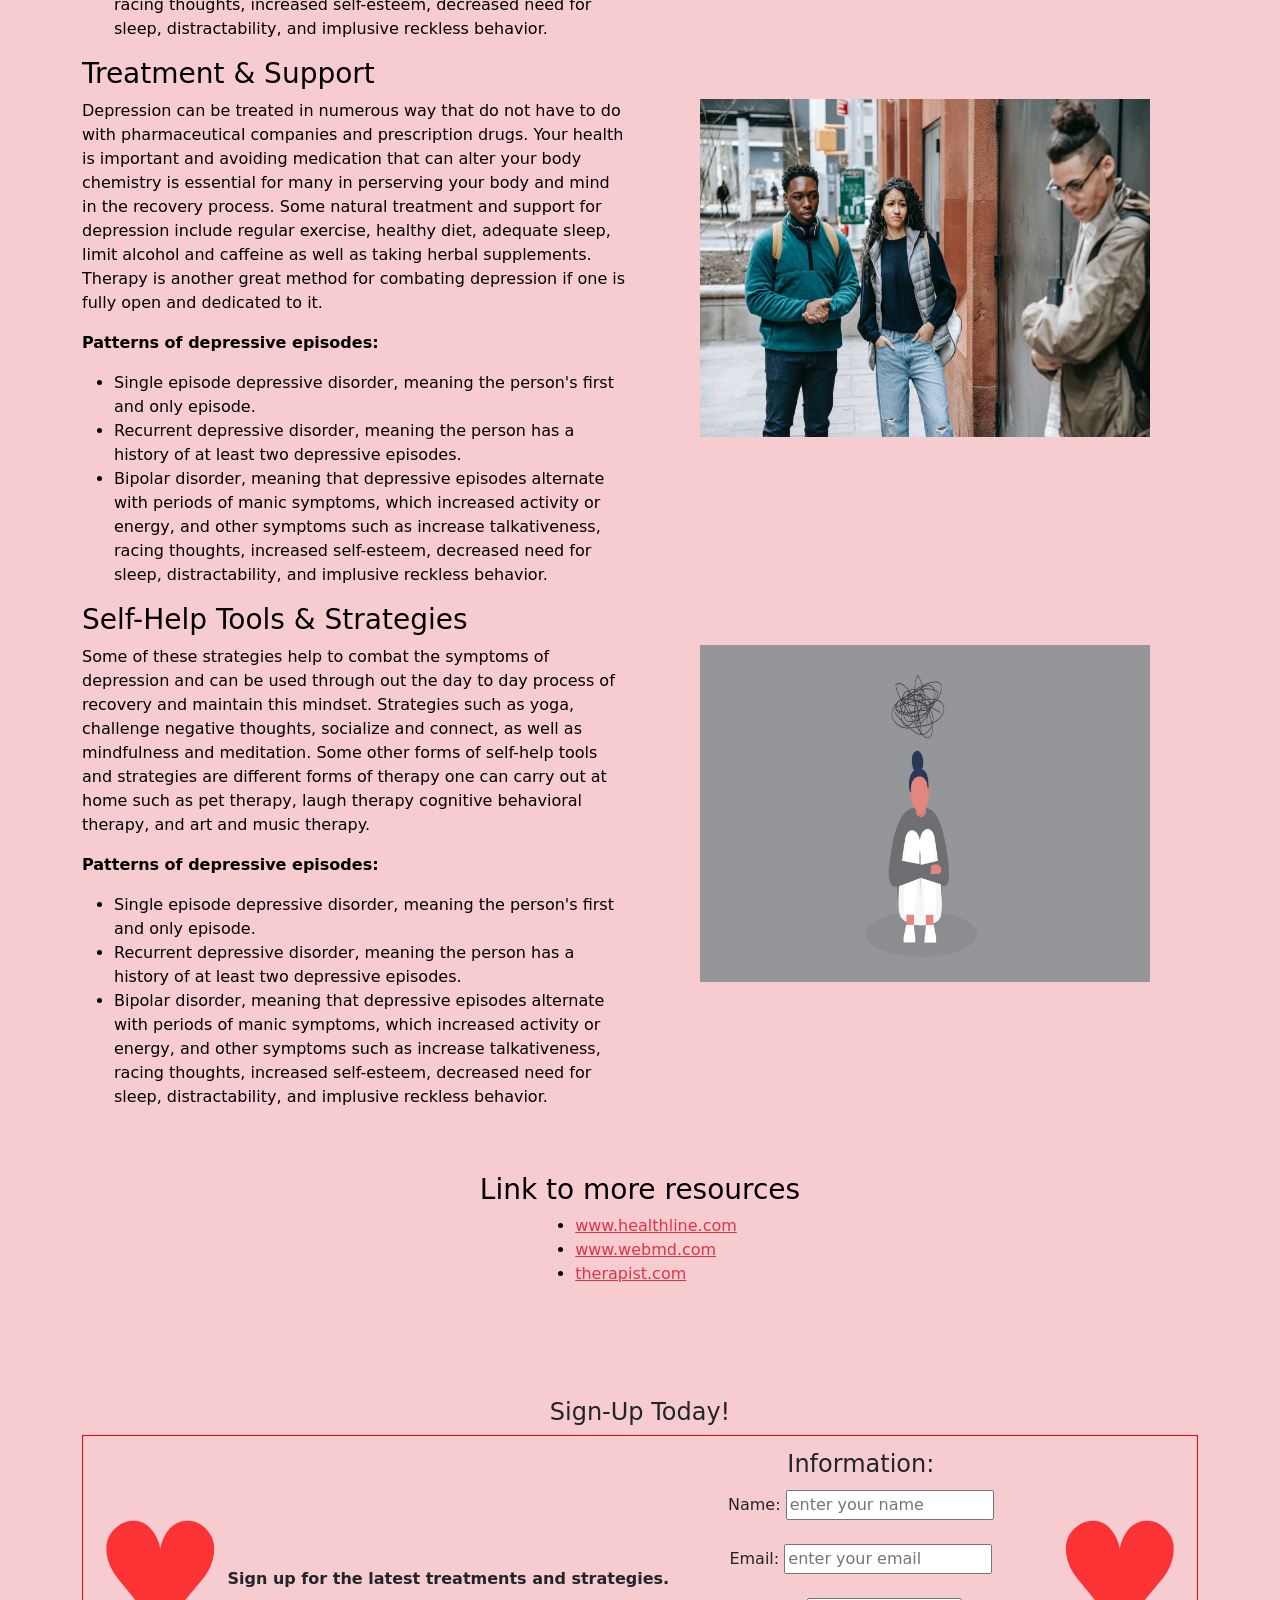
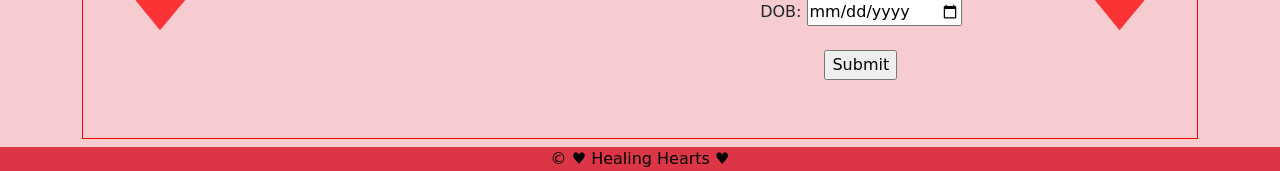
==== commit cbf309da: "Add files via upload" ====
--- a/index.html
+++ b/index.html
@@ -17,6 +17,7 @@
       </header>
 
       <main>
+         <!--Overview section-->
          <section class="container">
             <h1 class="display-1 mt-5"><span class="text-danger">♥</span> Healing Hearts <span
                   class="text-danger">♥</span></h1>
@@ -32,7 +33,6 @@
                and help solve or reduce the amount of suffering with this mental illness in all
                its degrees.
             </p>
-
             <div class="d-flex justify-content-center">
                <nav class="activity-row">
                   <div class="list-paragraph">
@@ -66,7 +66,10 @@
                   <img src="img/Section3.png" width="100" height="100" alt="Strategies">
                </nav>
             </div>
-
+         </section>
+
+         <!--Family & Friends Section-->
+         <section class="container">
             <h2 class="text-center mt-5 pt-5"><span class="text-danger">♥</span> Family & Friends Section <span
                   class="text-danger">♥</span></h2>
             <p class="text-center mb-5 pb-5">
@@ -76,10 +79,13 @@
                themselves on the different methods that can be used to assist in the
                recovery process on the depressed.
             </p>
-
+         </section>
+
+         <!--Information on Depression Section-->
+         <section class="container">
             <h3 id="Section 1 Title" class="text-left">Information on Depression</h3>
-            <article class="activity-row">
-               <div class="activity-col">
+            <article class="row">
+               <div class="col-lg">
                   <p>
                      Depressive disorder (commonly known as depression) is a common
                      mental disorder that involves a depressed mood or loss of pleasure
@@ -105,12 +111,17 @@
                      </ul>
                   </div>
                </div>
-               <img src="img/signssymptoms.jpg" width="auto" height="auto" alt="Signs & Symptoms" class="mb-5 px-5">
+               <div class="col-lg">
+                  <img src="img/signssymptoms.jpg" width="auto" alt="Signs & Symptoms" class="mb-5 px-5 img-fluid">
+               </div>
             </article>
-
+         </section>
+
+         <!--Treatment & Support Section-->
+         <section class="container">
             <h3 id="Section 2 Title" class="text-left">Treatment & Support</h3>
-            <article class="activity-row">
-               <div class="activity-col">
+            <article class="row">
+               <div class="col-lg">
                   <p>
                      Depression can be treated in numerous way that do not have to
                      do with pharmaceutical companies and prescription drugs. Your
@@ -138,13 +149,18 @@
                      </ul>
                   </div>
                </div>
+               <div class="col-lg">
                <img src="img/pexels-keira-burton-6147128-1-scaled.jpg" width="auto" height="auto"
-                  alt="Treatment & Support" class="mb-5 px-5">
-            </article>
-
+                  alt="Treatment & Support" class="mb-5 px-5 img-fluid">
+               </div>            
+               </article>
+         </section>
+
+         <!--Self-Help Tools & Strategies Section-->
+         <section class="container">
             <h3 id="Section 3 Title" class="text-left">Self-Help Tools & Strategies</h3>
-            <article class="activity-row">
-               <div class="activity-col">
+            <article class="row">
+               <div class="col-lg">
                   <p>
                      Some of these strategies help to combat the symptoms of depression
                      and can be used through out the day to day process of recovery and
@@ -170,9 +186,12 @@
                      </ul>
                   </div>
                </div>
+               <div class="col-lg">
                <img src="img/Depressed-1.jpg" width="auto" height="auto" alt="Self-Help Tools & Strategies"
-                  class="mb-5 px-5">
-            </article>
+                  class="mb-5 px-5 img-fluid">
+            </div>
+               </article>
+            </section>
 
             <h3 class="text-center mt-5">Link to more resources</h3>
             <div class="d-flex justify-content-center mb-5 pb-5">
@@ -185,14 +204,16 @@
          </section>
       </main>
 
-      <article id="sign_up_today!" class="text-center" class="text-black">
+      <!--Sign-Up Today Section -->
+      <section class="container">
+      <aside id="sign_up_today!" class="text-center container" class="text-black">
          <h4>Sign-Up Today!</h4>
-         <div id="sign_up_today">
+         <article class="row">
+         <div id="sign_up_today" class="col-lg">
             <p class="heart-container">♥</p>
             <p>
                <strong>Sign up for the latest treatments and strategies.</strong>
             </p>
-            <aside>
                <form action="https://api.sheetmonkey.io/form/oBPAyMfggeVsND5nPF7bwJ" method="POST">
                   <fieldset class="mb-5">
                      <legend>Information:</legend>
@@ -205,10 +226,12 @@
                      <input type="submit" value="Submit">
                   </fieldset>
                </form>
-            </aside>
             <p class="heart-container">♥</p>
          </div>
-      </article>
+      </aside>
+   </div>
+</article>
+</section>
 
       <footer class="text-center bg-danger text-black">
          &copy; ♥ Healing Hearts ♥
@@ -216,4 +239,4 @@
    </div>
 </body>
 
-</html>
+</html>
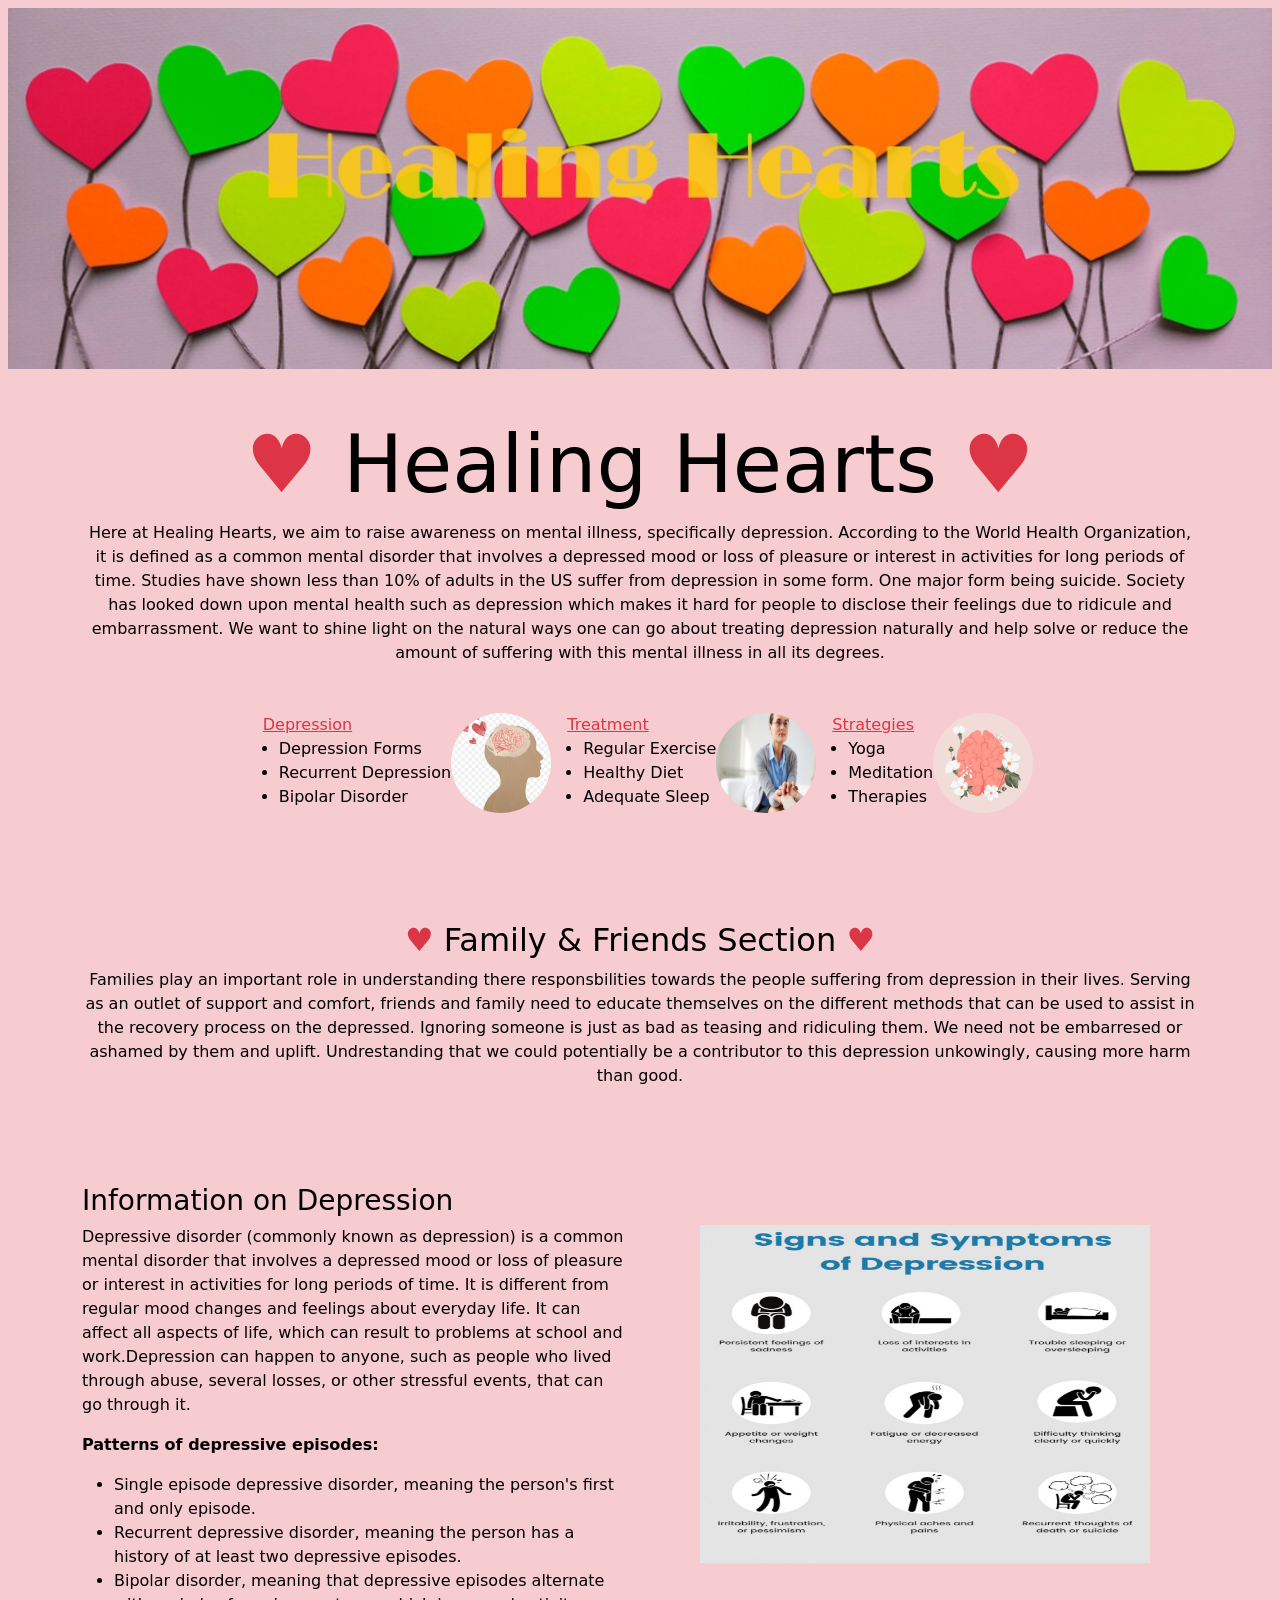
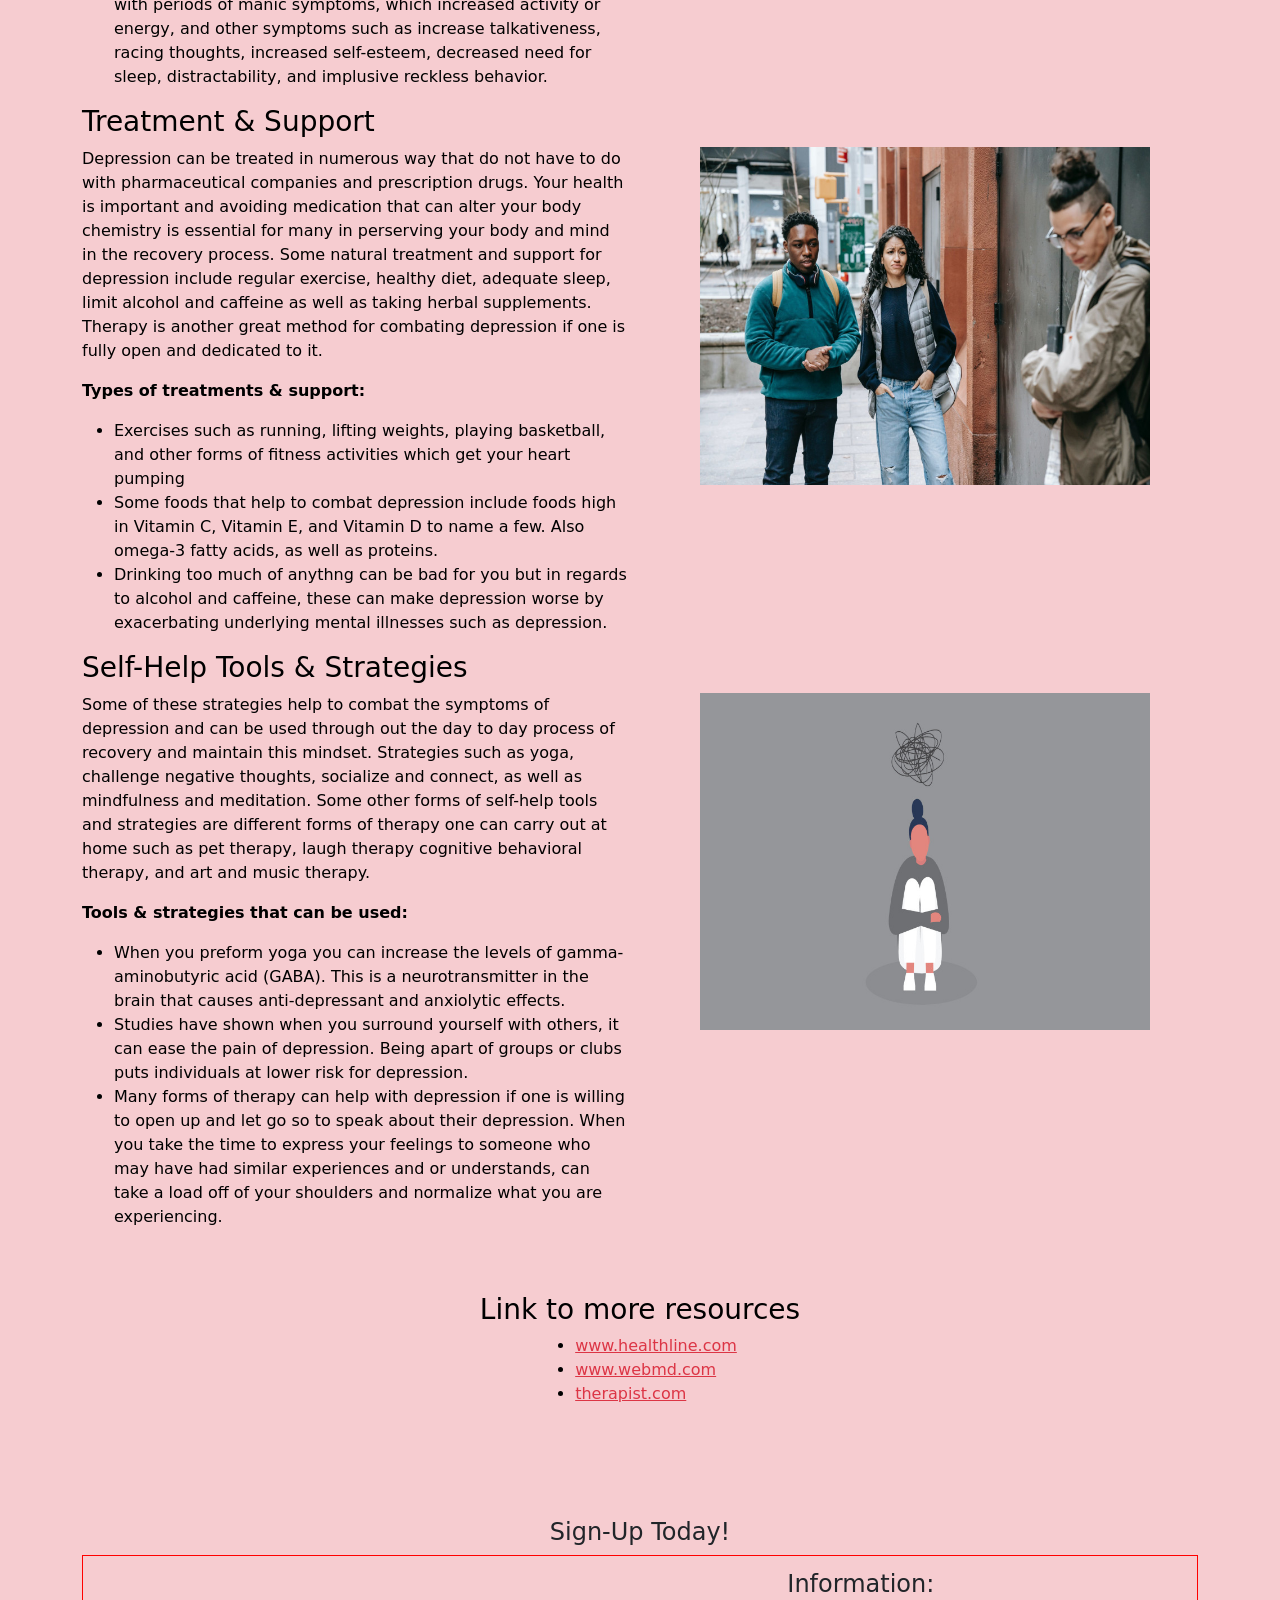
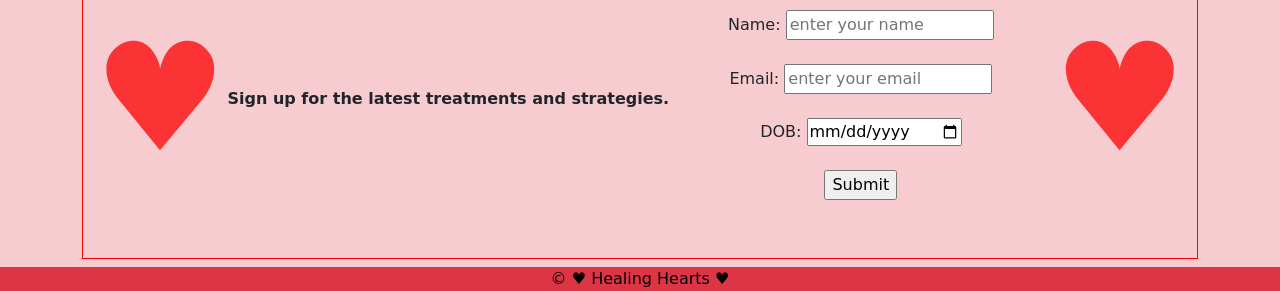
==== commit 11ee531f: "Add files via upload" ====
--- a/index.html
+++ b/index.html
@@ -33,6 +33,9 @@
                and help solve or reduce the amount of suffering with this mental illness in all
                its degrees.
             </p>
+         </section>
+
+         <section class="container">
             <div class="d-flex justify-content-center">
                <nav class="activity-row">
                   <div class="list-paragraph">
@@ -77,7 +80,10 @@
                towards the people suffering from depression in their lives. Serving
                as an outlet of support and comfort, friends and family need to educate
                themselves on the different methods that can be used to assist in the
-               recovery process on the depressed.
+               recovery process on the depressed. Ignoring someone is just as bad as
+               teasing and ridiculing them. We need not be embarresed or ashamed by
+               them and uplift. Undrestanding that we could potentially be a contributor
+               to this depression unkowingly, causing more harm than good.
             </p>
          </section>
 
@@ -134,26 +140,27 @@
                      fully open and dedicated to it.
                   </p>
                   <p>
-                     <strong>Patterns of depressive episodes:</strong>
-                  </p>
-                  <div class="list-paragraph">
-                     <ul>
-                        <li>Single episode depressive disorder, meaning the person's first and
-                           only episode.</li>
-                        <li>Recurrent depressive disorder, meaning the person has
-                           a history of at least two depressive episodes.</li>
-                        <li>Bipolar disorder, meaning that depressive episodes alternate with periods of manic symptoms,
-                           which increased activity or energy, and other symptoms such as increase
-                           talkativeness, racing thoughts, increased self-esteem, decreased need
-                           for sleep, distractability, and implusive reckless behavior.</li>
-                     </ul>
-                  </div>
-               </div>
-               <div class="col-lg">
-               <img src="img/pexels-keira-burton-6147128-1-scaled.jpg" width="auto" height="auto"
-                  alt="Treatment & Support" class="mb-5 px-5 img-fluid">
-               </div>            
-               </article>
+                     <strong>Types of treatments & support:</strong>
+                  </p>
+                  <div class="list-paragraph">
+                     <ul>
+                        <li>Exercises such as running, lifting weights, playing basketball, and
+                           other forms of fitness activities which get your heart pumping</li>
+                        <li>Some foods that help to combat depression include foods high in Vitamin
+                           C, Vitamin E, and Vitamin D to name a few. Also omega-3 fatty acids, as
+                           well as proteins.</li>
+                        <li>Drinking too much of anythng can be bad for you but in regards to
+                           alcohol and caffeine, these can make depression worse by exacerbating
+                           underlying mental illnesses such as depression.
+                        </li>
+                     </ul>
+                  </div>
+               </div>
+               <div class="col-lg">
+                  <img src="img/pexels-keira-burton-6147128-1-scaled.jpg" width="auto" height="auto"
+                     alt="Treatment & Support" class="mb-5 px-5 img-fluid">
+               </div>
+            </article>
          </section>
 
          <!--Self-Help Tools & Strategies Section-->
@@ -171,71 +178,74 @@
                      cognitive behavioral therapy, and art and music therapy.
                   </p>
                   <p>
-                     <strong>Patterns of depressive episodes:</strong>
-                  </p>
-                  <div class="list-paragraph">
-                     <ul>
-                        <li>Single episode depressive disorder, meaning the person's first and
-                           only episode.</li>
-                        <li>Recurrent depressive disorder, meaning the person has
-                           a history of at least two depressive episodes.</li>
-                        <li>Bipolar disorder, meaning that depressive episodes alternate with periods of manic symptoms,
-                           which increased activity or energy, and other symptoms such as increase
-                           talkativeness, racing thoughts, increased self-esteem, decreased need
-                           for sleep, distractability, and implusive reckless behavior.</li>
-                     </ul>
-                  </div>
-               </div>
-               <div class="col-lg">
-               <img src="img/Depressed-1.jpg" width="auto" height="auto" alt="Self-Help Tools & Strategies"
-                  class="mb-5 px-5 img-fluid">
-            </div>
-               </article>
-            </section>
-
-            <h3 class="text-center mt-5">Link to more resources</h3>
-            <div class="d-flex justify-content-center mb-5 pb-5">
-               <ul>
-                  <li><a href="https://www.healthline.com/" class="text-danger">www.healthline.com</a></li>
-                  <li><a href="https://www.webmd.com/" class="text-danger">www.webmd.com</a></li>
-                  <li><a href="https://therapist.com/" class="text-danger">therapist.com</a></li>
-               </ul>
-            </div>
+                     <strong>Tools & strategies that can be used:</strong>
+                  </p>
+                  <div class="list-paragraph">
+                     <ul>
+                        <li>When you preform yoga you can increase the levels of gamma-
+                           aminobutyric acid (GABA). This is a neurotransmitter in the brain
+                           that causes anti-depressant and anxiolytic effects. </li>
+                        <li>Studies have shown when you surround yourself with others, it
+                           can ease the pain of depression. Being apart of groups or clubs
+                           puts individuals at lower risk for depression.</li>
+                        <li>Many forms of therapy can help with depression if one is willing
+                           to open up and let go so to speak about their depression. When you
+                           take the time to express your feelings to someone who may have had
+                           similar experiences and or understands, can take a load off of your
+                           shoulders and normalize what you are experiencing.</li>
+                     </ul>
+                  </div>
+               </div>
+               <div class="col-lg">
+                  <img src="img/Depressed-1.jpg" width="auto" height="auto" alt="Self-Help Tools & Strategies"
+                     class="mb-5 px-5 img-fluid">
+               </div>
+            </article>
+         </section>
+
+         <h3 class="text-center mt-5">Link to more resources</h3>
+         <div class="d-flex justify-content-center mb-5 pb-5">
+            <ul>
+               <li><a href="https://www.healthline.com/" class="text-danger">www.healthline.com</a></li>
+               <li><a href="https://www.webmd.com/" class="text-danger">www.webmd.com</a></li>
+               <li><a href="https://therapist.com/" class="text-danger">therapist.com</a></li>
+            </ul>
+         </div>
          </section>
       </main>
 
       <!--Sign-Up Today Section -->
       <section class="container">
-      <aside id="sign_up_today!" class="text-center container" class="text-black">
-         <h4>Sign-Up Today!</h4>
-         <article class="row">
-         <div id="sign_up_today" class="col-lg">
-            <p class="heart-container">♥</p>
-            <p>
-               <strong>Sign up for the latest treatments and strategies.</strong>
-            </p>
-               <form action="https://api.sheetmonkey.io/form/oBPAyMfggeVsND5nPF7bwJ" method="POST">
-                  <fieldset class="mb-5">
-                     <legend>Information:</legend>
-                     <label for="name">Name:</label> <input id="name" type="text" name="visitor_name"
-                        placeholder="enter your name"><br><br>
-                     <label for="email">Email:</label> <input id="email" type="email" name="visitor_email"
-                        placeholder="enter your email"><br><br>
-                     <label for="DOB">DOB:</label> <input id="DOB" type="date" name="visitor_DOB"
-                        placeholder="enter your DOB"><br><br>
-                     <input type="submit" value="Submit">
-                  </fieldset>
-               </form>
-            <p class="heart-container">♥</p>
-         </div>
-      </aside>
+         <aside id="sign_up_today!" class="text-center container" class="text-black">
+            <h4>Sign-Up Today!</h4>
+            <article class="row">
+               <div id="sign_up_today" class="col-lg">
+                  <p class="heart-container">♥</p>
+                  <p>
+                     <strong>Sign up for the latest treatments and strategies.</strong>
+                  </p>
+                  <form action="https://api.sheetmonkey.io/form/oBPAyMfggeVsND5nPF7bwJ" method="POST">
+                     <fieldset class="mb-5">
+                        <legend>Information:</legend>
+                        <label for="name">Name:</label> <input id="name" type="text" name="visitor_name"
+                           placeholder="enter your name"><br><br>
+                        <label for="email">Email:</label> <input id="email" type="email" name="visitor_email"
+                           placeholder="enter your email"><br><br>
+                        <label for="DOB">DOB:</label> <input id="DOB" type="date" name="visitor_DOB"
+                           placeholder="enter your DOB"><br><br>
+                        <input type="submit" value="Submit">
+                     </fieldset>
+                  </form>
+                  <p class="heart-container">♥</p>
+               </div>
+         </aside>
    </div>
-</article>
-</section>
-
-      <footer class="text-center bg-danger text-black">
-         &copy; ♥ Healing Hearts ♥
-      </footer>
+   </article>
+   </section>
+
+   <footer class="text-center bg-danger text-black">
+      &copy; ♥ Healing Hearts ♥
+   </footer>
    </div>
 </body>
 
